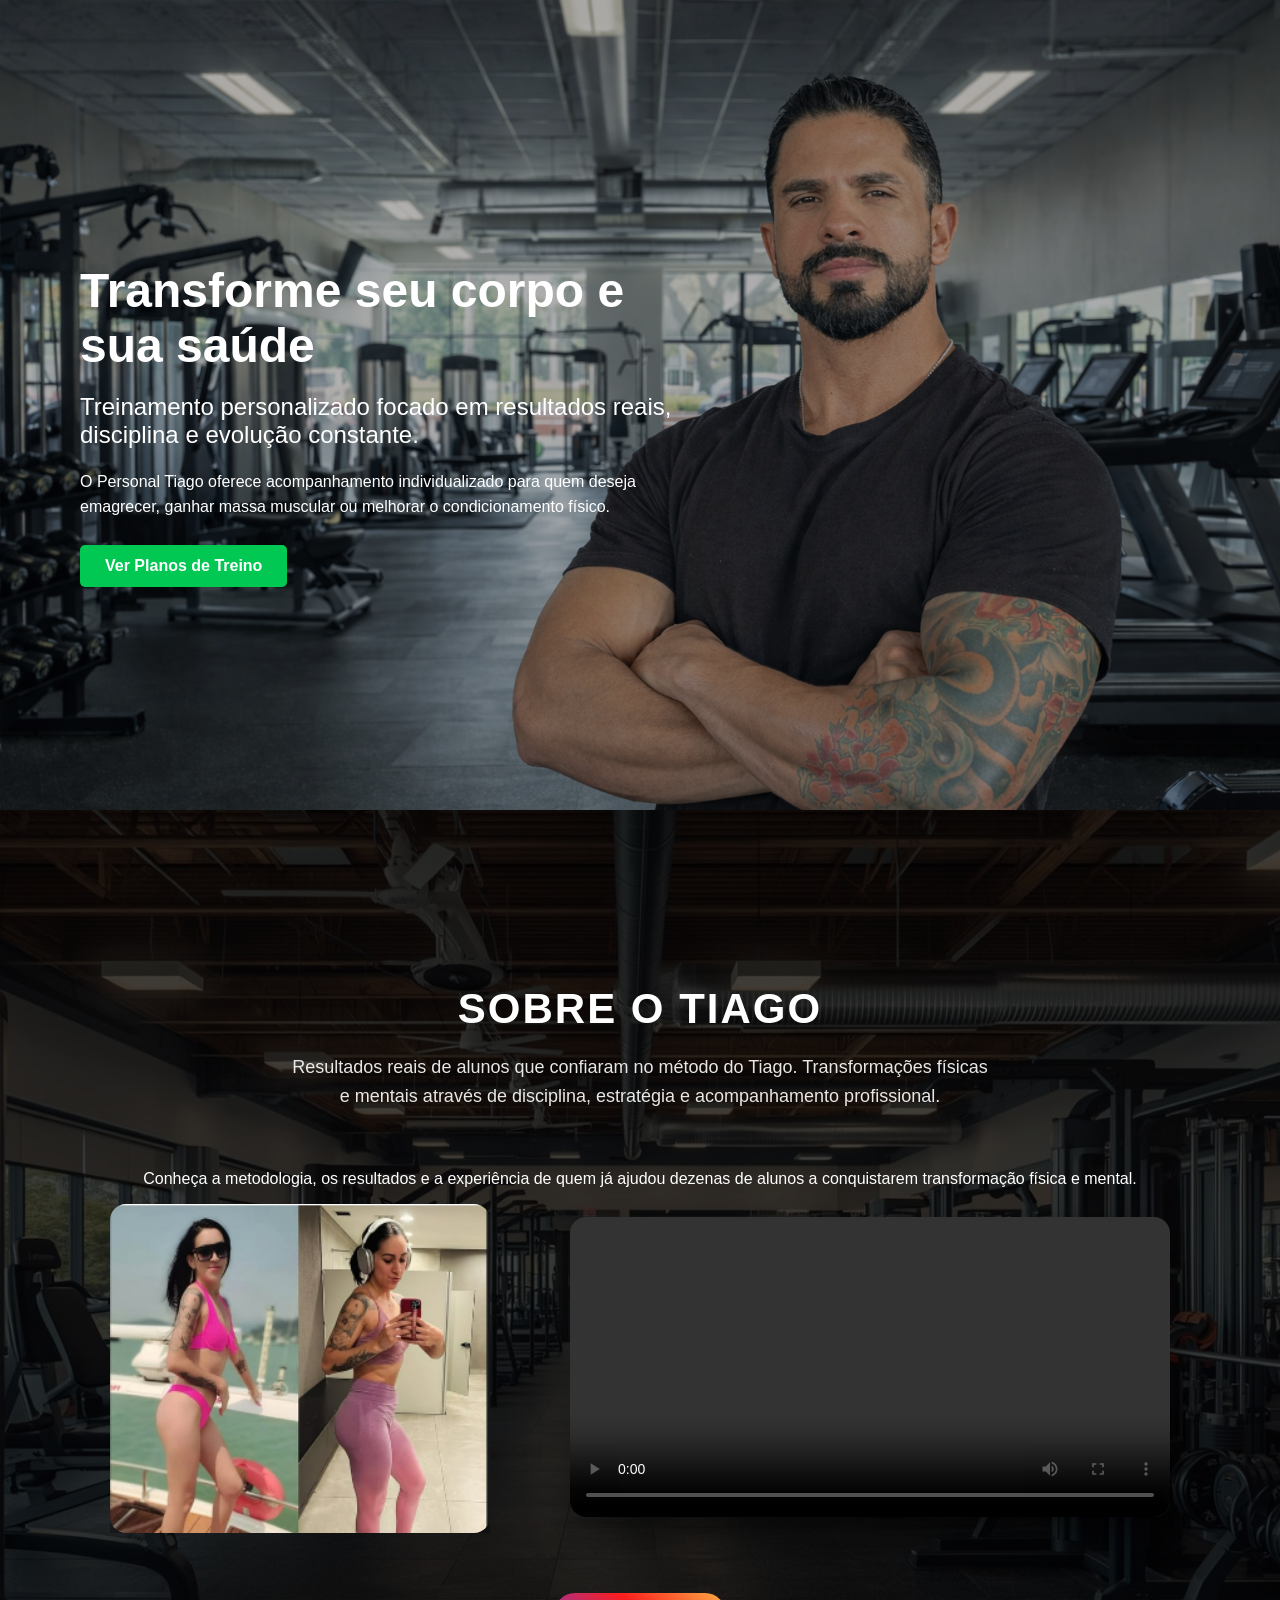
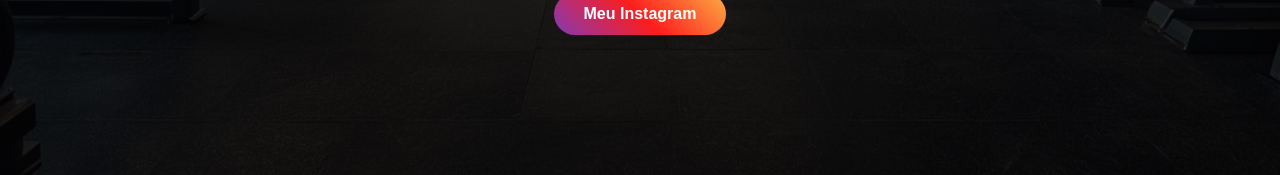
==== index.html @ 2c848791 "Update index.html" ====
<!DOCTYPE html>
<html lang="pt-BR">
<head>
    <meta charset="UTF-8">
    <meta name="viewport" content="width=device-width, initial-scale=1.0">
    <title>Personal Tiago</title>
    <link rel="stylesheet" href="../CSS/style.css">
</head>

<body>

    <!-- HERO -->
    <section class="hero">
        <div class="hero-text">
            <h1>Transforme seu corpo e sua saúde</h1>

            <h2>
                Treinamento personalizado focado em resultados reais,
                disciplina e evolução constante.
            </h2>

            <p>
                O Personal Tiago oferece acompanhamento individualizado
                para quem deseja emagrecer, ganhar massa muscular
                ou melhorar o condicionamento físico.
            </p>

            <a href="treinos.html" class="button">
                Ver Planos de Treino
            </a>
        </div>
    </section>

    <!-- SOBRE -->
    <section class="sobre">
    <div class="container">

        <h2>SOBRE O TIAGO</h2>

        <p class="sobre-descricao">
            Resultados reais de alunos que confiaram no método do Tiago.
            Transformações físicas e mentais através de disciplina,
            estratégia e acompanhamento profissional.
        </p>

        <p class="sobre-subtitulo">
            Conheça a metodologia, os resultados e a experiência de quem já
            ajudou dezenas de alunos a conquistarem transformação física e mental.
        </p>

        <div class="sobre-content">

            <!-- CARROSSEL -->
            <div class="carrossel">
                <div class="carrossel-container">
                    <img src="../IMG/aluno1.png" class="slide active">
                    <img src="../IMG/aluno2.png" class="slide">
                    <img src="../IMG/aluno3.png" class="slide">
                    <img src="../IMG/aluno4.jpg" class="slide">
                    <img src="../IMG/aluno5.png" class="slide">
                </div>
            </div>

            <!-- VIDEO -->
            <div class="video-box">
                <video controls preload="metadata">
                    <source src="../video/IMG_1160.mp4" type="video/mp4">
                    Seu navegador não suporta vídeo.
                </video>
            </div>

        </div>

        <!-- BOTÃO INSTAGRAM AGORA FICA AQUI EMBAIXO -->
        <div class="instagram-box">
            <a href="https://www.instagram.com/tiagotreinador_10/" 
               target="_blank" 
               class="btn-instagram">
               Meu Instagram
            </a>
        </div>

    </div>
</section>

    <script src="../javaS/script.js"></script>

</body>

</html>
---- CSS/style.css ----
body {
    margin: 0;
    font-family: Arial, sans-serif;
}


nav {
    position: absolute;
    top: 0;
    width: 100%;
    padding: 20px 60px;
    z-index: 10;
}

nav ul {
    list-style: none;
    display: flex;
    gap: 30px;
    margin: 0;
    padding: 0;
}

nav a {
    color: white;
    text-decoration: none;
    font-weight: bold;
}


.hero {
    height: 90vh;
    background-image: 
        linear-gradient(rgba(0,0,0,0.3), rgba(0,0,0,0.3)),
        url("../IMG/fotosite1.png");
    background-size: cover;
    background-position: center 35%;
    background-repeat: no-repeat;
    display: flex;
    align-items: center;
}

.hero-text {
    color: white;
    max-width: 600px;
    margin-left: 80px;
}

.hero h1 {
    font-size: 48px;
    margin-bottom: 20px;
}

.hero h2 {
    font-weight: normal;
    margin-bottom: 20px;
}

.hero p {
    margin-bottom: 25px;
    line-height: 1.6;
}


.button {
    display: inline-block;
    padding: 12px 25px;
    background-color: #00c853;
    color: white;
    text-decoration: none;
    border-radius: 5px;
    font-weight: bold;
    transition: 0.3s;
}

.button:hover {
    background-color: #00a844;
}


.container {
    max-width: 1100px;
    margin: 0 auto;
    padding: 20px;
}


.sobre {
    padding: 120px 20px;
    background: linear-gradient(rgba(0,0,0,0.75), rgba(0,0,0,0.75)),
                url("../IMG/fundo2.jpg") center center / cover no-repeat;
    color: white;
    text-align: center;
}

.sobre h2 {
    font-size: 42px;
    margin-bottom: 20px;
    letter-spacing: 2px;
}


.sobre-descricao {
    max-width: 700px;
    margin: 0 auto 60px auto;
    font-size: 18px;
    line-height: 1.6;
    opacity: 0.9;
}


.sobre-content {
    display: flex;
    align-items: center;
    justify-content: center;
    gap: 80px;
    flex-wrap: wrap;
}


.carrossel {
    position: relative;
    width: 380px;
    overflow: hidden;
}

.carrossel-container {
    display: flex;
}

.slide {
    width: 100%;
    display: none;
    border-radius: 16px;
    box-shadow: 0 15px 40px rgba(0,0,0,0.6);
}

.slide.active {
    display: block;
}


.prev,
.next {
    display: none;
}


.video-box video {
    width: 600px;
    max-width: 100%;
    border-radius: 16px;
    box-shadow: 0 15px 40px rgba(0,0,0,0.6);
}
.instagram-box {
    margin-top: 60px;
    text-align: center;
}

.btn-instagram {
    display: inline-block;
    padding: 12px 30px;
    background: linear-gradient(45deg, #833AB4, #FD1D1D, #FCAF45);
    color: white;
    text-decoration: none;
    border-radius: 30px;
    font-weight: bold;
    transition: 0.3s;
}

.btn-instagram:hover {
    transform: scale(1.05);
}


@media (max-width: 900px) {
    .sobre-content {
        flex-direction: column;
        gap: 40px;
    }

    .video-box video {
        width: 100%;
    }

    .carrossel {
        width: 100%;
        max-width: 400px;
    }
}


.treinos-page {
    min-height: 100vh;
    background: 
        linear-gradient(rgba(0,0,0,0.7), rgba(0,0,0,0.7)),
        url("../IMG/fundo3.jpg");
    background-size: cover;
    background-position: center;
    background-repeat: no-repeat;
}
.card img {
    width: 100%;
    height: 200px;
    object-fit: cover;
    border-radius: 12px;
    margin-bottom: 15px;
}
.treinos-page {
    color: white;
}

.titulo-principal {
    text-align: center;
    font-size: 42px;
    margin-bottom: 60px;
}
.planos {
    display: grid;
    grid-template-columns: repeat(2, 1fr);
    gap: 40px;
}

.card {
    background-color: rgba(0, 0, 0, 0.6);
    padding: 25px;
    border-radius: 15px;
    backdrop-filter: blur(5px);
}
@media (max-width: 900px) {
    .planos {
        grid-template-columns: 1fr;
    }
}
.btn-comprar {
    display: inline-block;
    margin-top: 15px;
    padding: 12px 25px;
    background: linear-gradient(45deg, #00c6ff, #0072ff);
    color: #fff;
    text-decoration: none;
    font-weight: bold;
    border-radius: 8px;
    transition: 0.3s ease;
}

.btn-comprar:hover {
    transform: scale(1.05);
    box-shadow: 0 5px 15px rgba(0, 0, 0, 0.3);
}
.preco {
    font-size: 22px;
    font-weight: bold;
    color: #00ff88;
    margin: 15px 0;
    background: rgba(0, 255, 136, 0.1);
    padding: 8px 15px;
    border-radius: 8px;
    display: inline-block;
}

.whatsapp-box {
    margin-top: 80px;
    text-align: center;
    padding: 50px 20px;
    background: rgba(0,0,0,0.6);
    border-radius: 16px;
}

.whatsapp-box h2 {
    font-size: 32px;
    margin-bottom: 15px;
}

.whatsapp-box p {
    margin-bottom: 25px;
    font-size: 18px;
    opacity: 0.9;
}

.btn-whatsapp {
    display: inline-block;
    padding: 14px 30px;
    background-color: #25D366;
    color: white;
    text-decoration: none;
    font-weight: bold;
    border-radius: 8px;
    transition: 0.3s;
}

.btn-whatsapp:hover {
    background-color: #1ebe5d;
    transform: scale(1.05);

}
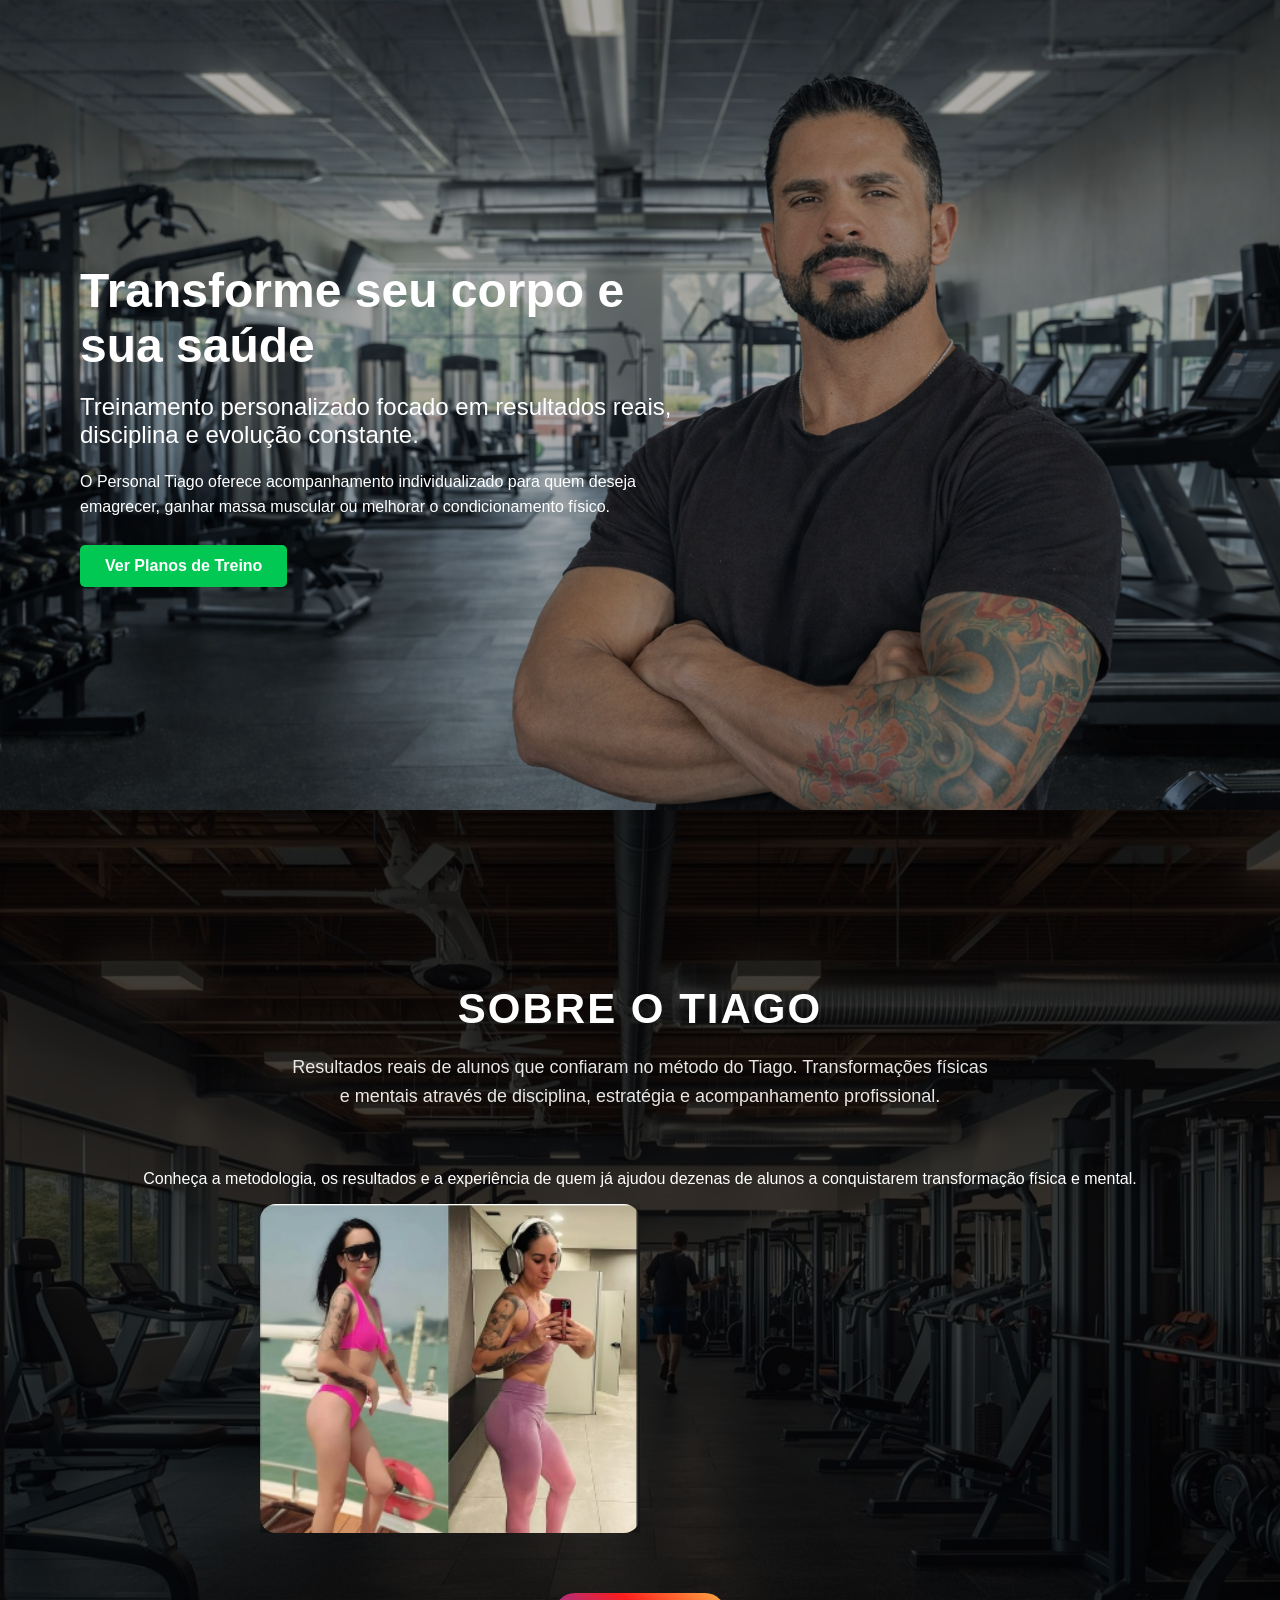
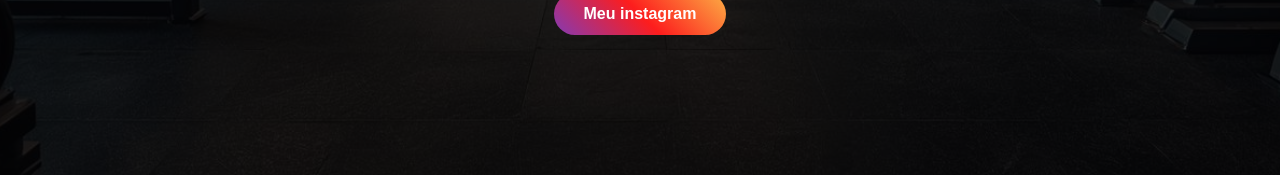
==== commit 92646925: "Update index.html" ====
--- a/index.html
+++ b/index.html
@@ -62,12 +62,17 @@
             </div>
 
             <!-- VIDEO -->
-            <div class="video-box">
-                <video controls preload="metadata">
-                    <source src="../video/IMG_1160.mp4" type="video/mp4">
-                    Seu navegador não suporta vídeo.
-                </video>
-            </div>
+           <div class="video-box">
+<iframe 
+width="100%" 
+height="315" 
+src="https://www.youtube.com/embed/1ojx_CkzAHw" 
+title="Apresentação Personal Tiago"
+frameborder="0" 
+allow="accelerometer; autoplay; clipboard-write; encrypted-media; gyroscope; picture-in-picture; web-share" 
+allowfullscreen>
+</iframe>
+</div>
 
         </div>
 
@@ -76,7 +81,7 @@
             <a href="https://www.instagram.com/tiagotreinador_10/" 
                target="_blank" 
                class="btn-instagram">
-               Meu Instagram
+               Meu instagram
             </a>
         </div>
 
@@ -86,7 +91,4 @@
     <script src="../javaS/script.js"></script>
 
 </body>
-
 </html>
-
-
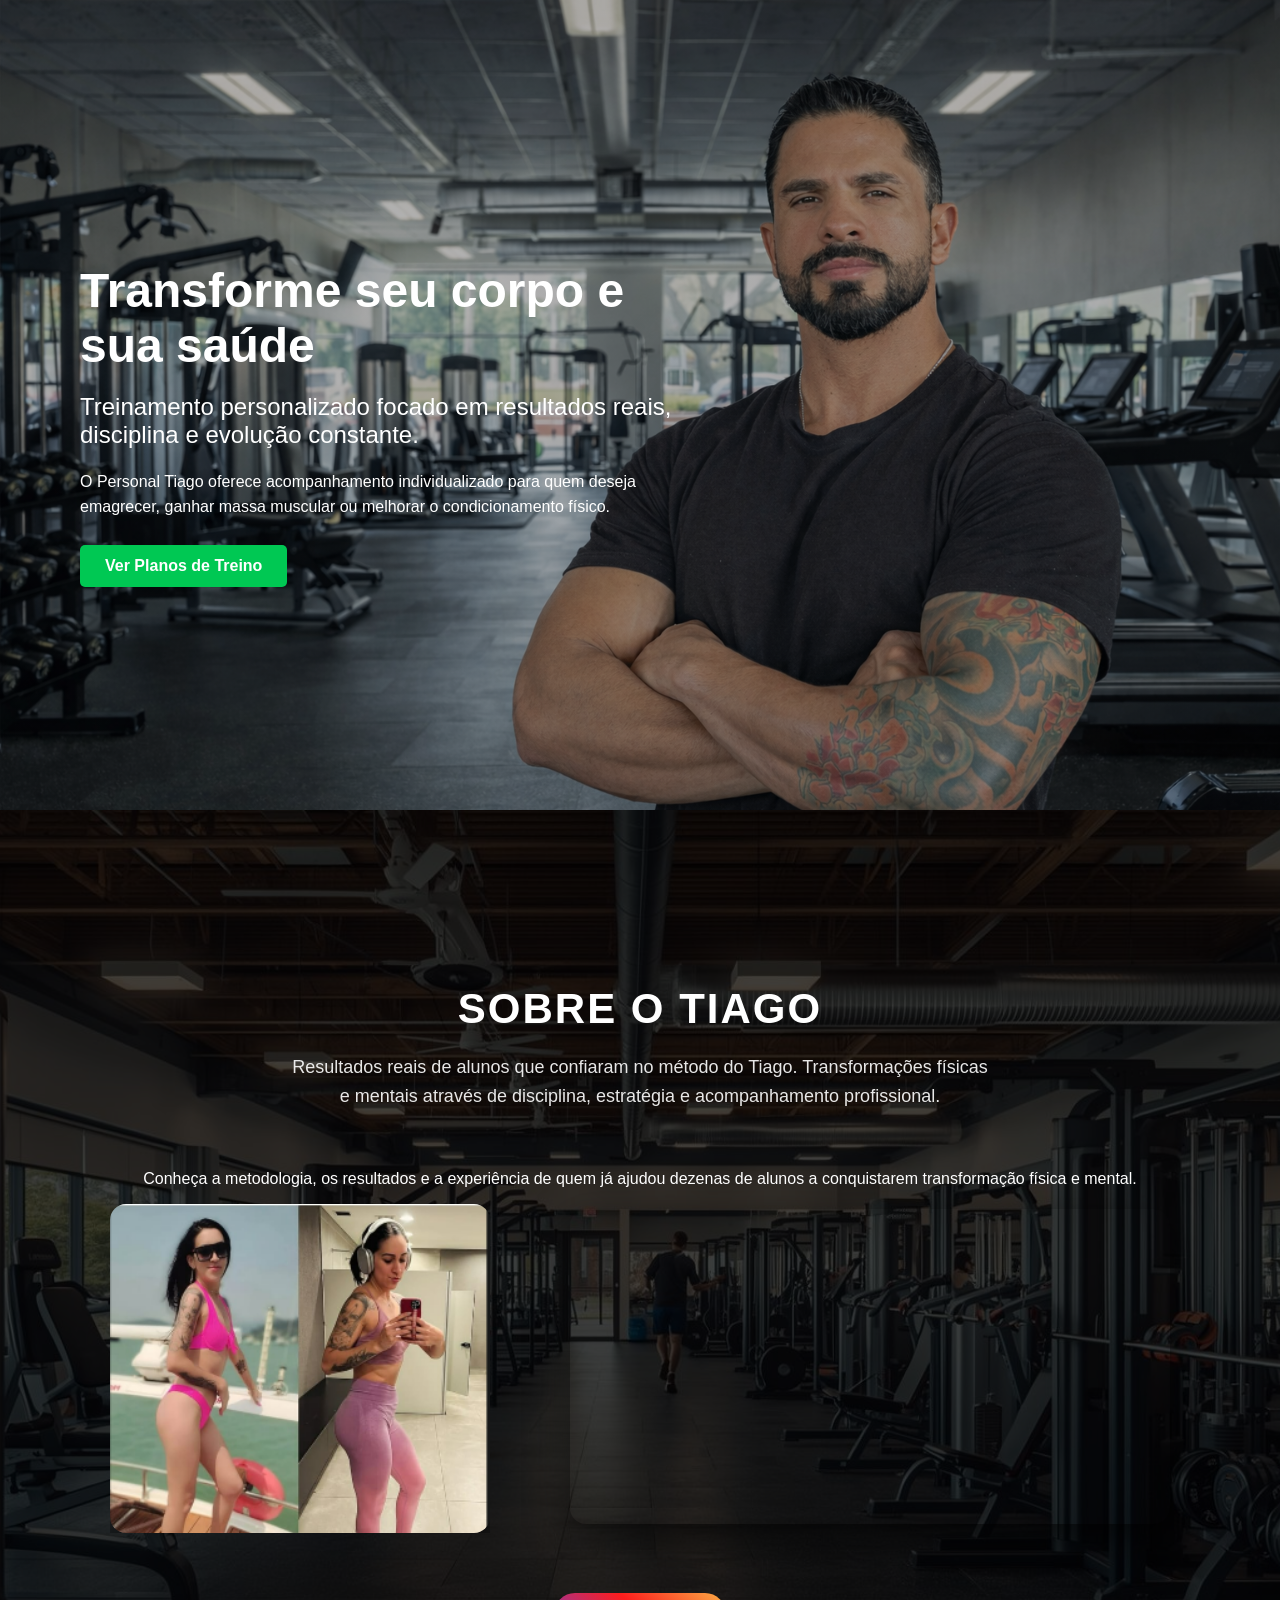
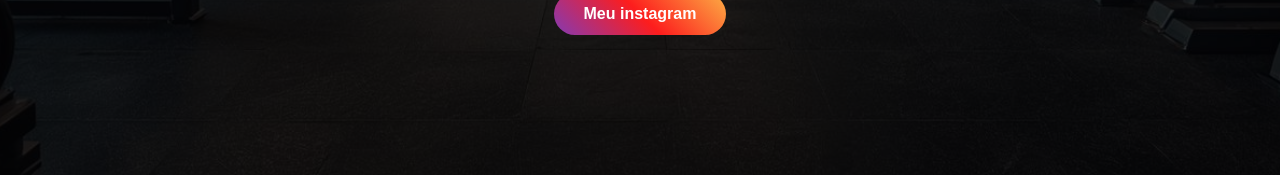
==== commit f05957f5: "Update index.html" ====
--- a/index.html
+++ b/index.html
@@ -66,7 +66,7 @@
 <iframe 
 width="100%" 
 height="315" 
-src="https://www.youtube.com/embed/1ojx_CkzAHw" 
+src="https://www.youtube.com/embed/8JV8rD52HmY" 
 title="Apresentação Personal Tiago"
 frameborder="0" 
 allow="accelerometer; autoplay; clipboard-write; encrypted-media; gyroscope; picture-in-picture; web-share" 
@@ -92,3 +92,4 @@
 
 </body>
 </html>
+
--- a/CSS/style.css
+++ b/CSS/style.css
@@ -145,7 +145,7 @@
 }
 
 
-.video-box video {
+.video-box iframe {
     width: 600px;
     max-width: 100%;
     border-radius: 16px;
@@ -178,9 +178,9 @@
         gap: 40px;
     }
 
-    .video-box video {
-        width: 100%;
-    }
+    .video-box iframe {
+    width: 100%;
+}
 
     .carrossel {
         width: 100%;
@@ -291,5 +291,4 @@
 .btn-whatsapp:hover {
     background-color: #1ebe5d;
     transform: scale(1.05);
-
-}
+}
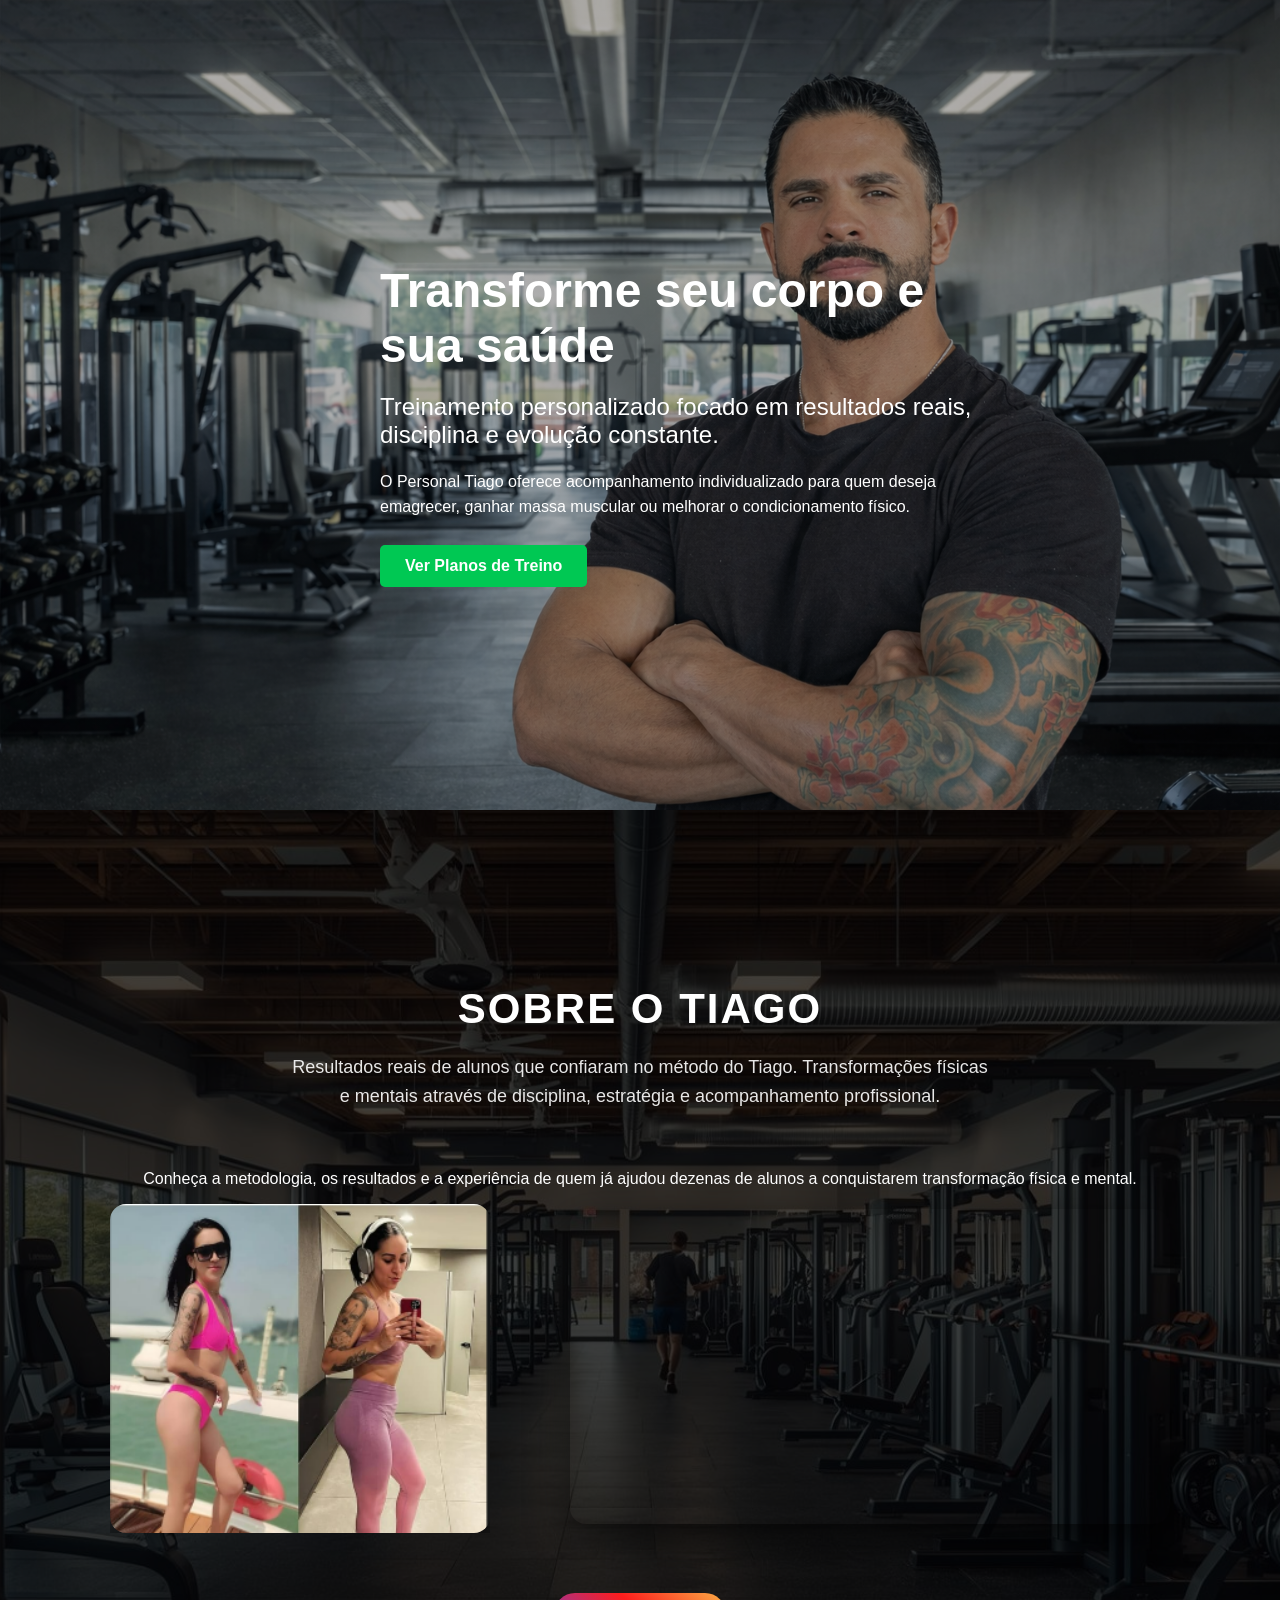
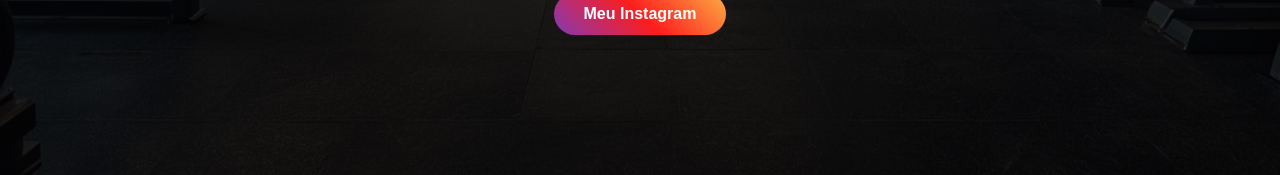
==== commit a4856ad4: "Update index.html" ====
--- a/index.html
+++ b/index.html
@@ -1,68 +1,88 @@
 <!DOCTYPE html>
 <html lang="pt-BR">
 <head>
-    <meta charset="UTF-8">
-    <meta name="viewport" content="width=device-width, initial-scale=1.0">
-    <title>Personal Tiago</title>
-    <link rel="stylesheet" href="../CSS/style.css">
+<meta charset="UTF-8">
+<meta name="viewport" content="width=device-width, initial-scale=1.0">
+
+<title>Personal Tiago</title>
+
+<link rel="stylesheet" href="../CSS/style.css">
+
 </head>
 
 <body>
 
-    <!-- HERO -->
-    <section class="hero">
-        <div class="hero-text">
-            <h1>Transforme seu corpo e sua saúde</h1>
+<!-- HERO -->
+<section class="hero">
 
-            <h2>
-                Treinamento personalizado focado em resultados reais,
-                disciplina e evolução constante.
-            </h2>
+<div class="container">
 
-            <p>
-                O Personal Tiago oferece acompanhamento individualizado
-                para quem deseja emagrecer, ganhar massa muscular
-                ou melhorar o condicionamento físico.
-            </p>
+<div class="hero-text">
 
-            <a href="treinos.html" class="button">
-                Ver Planos de Treino
-            </a>
-        </div>
-    </section>
+<h1>Transforme seu corpo e sua saúde</h1>
 
-    <!-- SOBRE -->
-    <section class="sobre">
-    <div class="container">
+<h2>
+Treinamento personalizado focado em resultados reais,
+disciplina e evolução constante.
+</h2>
 
-        <h2>SOBRE O TIAGO</h2>
+<p>
+O Personal Tiago oferece acompanhamento individualizado
+para quem deseja emagrecer, ganhar massa muscular
+ou melhorar o condicionamento físico.
+</p>
 
-        <p class="sobre-descricao">
-            Resultados reais de alunos que confiaram no método do Tiago.
-            Transformações físicas e mentais através de disciplina,
-            estratégia e acompanhamento profissional.
-        </p>
+<a href="treinos.html" class="button">
+Ver Planos de Treino
+</a>
 
-        <p class="sobre-subtitulo">
-            Conheça a metodologia, os resultados e a experiência de quem já
-            ajudou dezenas de alunos a conquistarem transformação física e mental.
-        </p>
+</div>
 
-        <div class="sobre-content">
+</div>
 
-            <!-- CARROSSEL -->
-            <div class="carrossel">
-                <div class="carrossel-container">
-                    <img src="../IMG/aluno1.png" class="slide active">
-                    <img src="../IMG/aluno2.png" class="slide">
-                    <img src="../IMG/aluno3.png" class="slide">
-                    <img src="../IMG/aluno4.jpg" class="slide">
-                    <img src="../IMG/aluno5.png" class="slide">
-                </div>
-            </div>
+</section>
 
-            <!-- VIDEO -->
-           <div class="video-box">
+
+<!-- SOBRE -->
+<section class="sobre">
+
+<div class="container">
+
+<h2>SOBRE O TIAGO</h2>
+
+<p class="sobre-descricao">
+Resultados reais de alunos que confiaram no método do Tiago.
+Transformações físicas e mentais através de disciplina,
+estratégia e acompanhamento profissional.
+</p>
+
+<p class="sobre-subtitulo">
+Conheça a metodologia, os resultados e a experiência de quem já
+ajudou dezenas de alunos a conquistarem transformação física e mental.
+</p>
+
+
+<div class="sobre-content">
+
+<!-- CARROSSEL -->
+<div class="carrossel">
+
+<div class="carrossel-container">
+
+<img src="../IMG/aluno1.png" class="slide active">
+<img src="../IMG/aluno2.png" class="slide">
+<img src="../IMG/aluno3.png" class="slide">
+<img src="../IMG/aluno4.jpg" class="slide">
+<img src="../IMG/aluno5.png" class="slide">
+
+</div>
+
+</div>
+
+
+<!-- VIDEO -->
+<div class="video-box">
+
 <iframe 
 width="100%" 
 height="315" 
@@ -72,24 +92,31 @@
 allow="accelerometer; autoplay; clipboard-write; encrypted-media; gyroscope; picture-in-picture; web-share" 
 allowfullscreen>
 </iframe>
+
 </div>
 
-        </div>
+</div>
 
-        <!-- BOTÃO INSTAGRAM AGORA FICA AQUI EMBAIXO -->
-        <div class="instagram-box">
-            <a href="https://www.instagram.com/tiagotreinador_10/" 
-               target="_blank" 
-               class="btn-instagram">
-               Meu instagram
-            </a>
-        </div>
 
-    </div>
+<!-- INSTAGRAM -->
+<div class="instagram-box">
+
+<a href="https://www.instagram.com/tiagotreinador_10/" 
+target="_blank" 
+class="btn-instagram">
+
+Meu Instagram
+
+</a>
+
+</div>
+
+</div>
+
 </section>
 
-    <script src="../javaS/script.js"></script>
+
+<script src="../javaS/script.js"></script>
 
 </body>
 </html>
-
--- a/CSS/style.css
+++ b/CSS/style.css
@@ -292,3 +292,393 @@
     background-color: #1ebe5d;
     transform: scale(1.05);
 }
+body {
+    margin: 0;
+    font-family: Arial, sans-serif;
+}
+
+
+nav {
+    position: absolute;
+    top: 0;
+    width: 100%;
+    padding: 20px 60px;
+    z-index: 10;
+}
+
+nav ul {
+    list-style: none;
+    display: flex;
+    gap: 30px;
+    margin: 0;
+    padding: 0;
+}
+
+nav a {
+    color: white;
+    text-decoration: none;
+    font-weight: bold;
+}
+
+
+.hero {
+    height: 90vh;
+    background-image: 
+        linear-gradient(rgba(0,0,0,0.3), rgba(0,0,0,0.3)),
+        url("../IMG/fotosite1.png");
+    background-size: cover;
+    background-position: center 35%;
+    background-repeat: no-repeat;
+    display: flex;
+    align-items: center;
+}
+
+.hero-text {
+    color: white;
+    max-width: 600px;
+    margin-left: 80px;
+}
+
+.hero h1 {
+    font-size: 48px;
+    margin-bottom: 20px;
+}
+
+.hero h2 {
+    font-weight: normal;
+    margin-bottom: 20px;
+}
+
+.hero p {
+    margin-bottom: 25px;
+    line-height: 1.6;
+}
+
+
+.button {
+    display: inline-block;
+    padding: 12px 25px;
+    background-color: #00c853;
+    color: white;
+    text-decoration: none;
+    border-radius: 5px;
+    font-weight: bold;
+    transition: 0.3s;
+}
+
+.button:hover {
+    background-color: #00a844;
+}
+
+
+.container {
+    max-width: 1100px;
+    margin: 0 auto;
+    padding: 20px;
+}
+
+
+.sobre {
+    padding: 120px 20px;
+    background: linear-gradient(rgba(0,0,0,0.75), rgba(0,0,0,0.75)),
+                url("../IMG/fundo2.jpg") center center / cover no-repeat;
+    color: white;
+    text-align: center;
+}
+
+.sobre h2 {
+    font-size: 42px;
+    margin-bottom: 20px;
+    letter-spacing: 2px;
+}
+
+
+.sobre-descricao {
+    max-width: 700px;
+    margin: 0 auto 60px auto;
+    font-size: 18px;
+    line-height: 1.6;
+    opacity: 0.9;
+}
+
+
+.sobre-content {
+    display: flex;
+    align-items: center;
+    justify-content: center;
+    gap: 80px;
+    flex-wrap: wrap;
+}
+
+
+.carrossel {
+    position: relative;
+    width: 380px;
+    overflow: hidden;
+}
+
+.carrossel-container {
+    display: flex;
+}
+
+.slide {
+    width: 100%;
+    display: none;
+    border-radius: 16px;
+    box-shadow: 0 15px 40px rgba(0,0,0,0.6);
+}
+
+.slide.active {
+    display: block;
+}
+
+
+.prev,
+.next {
+    display: none;
+}
+
+
+.video-box iframe {
+    width: 600px;
+    max-width: 100%;
+    border-radius: 16px;
+    box-shadow: 0 15px 40px rgba(0,0,0,0.6);
+}
+.instagram-box {
+    margin-top: 60px;
+    text-align: center;
+}
+
+.btn-instagram {
+    display: inline-block;
+    padding: 12px 30px;
+    background: linear-gradient(45deg, #833AB4, #FD1D1D, #FCAF45);
+    color: white;
+    text-decoration: none;
+    border-radius: 30px;
+    font-weight: bold;
+    transition: 0.3s;
+}
+
+.btn-instagram:hover {
+    transform: scale(1.05);
+}
+
+
+@media (max-width: 900px) {
+    .sobre-content {
+        flex-direction: column;
+        gap: 40px;
+    }
+
+    .video-box iframe {
+    width: 100%;
+}
+
+    .carrossel {
+        width: 100%;
+        max-width: 400px;
+    }
+}
+
+
+.treinos-page {
+    min-height: 100vh;
+    background: 
+        linear-gradient(rgba(0,0,0,0.7), rgba(0,0,0,0.7)),
+        url("../IMG/fundo3.jpg");
+    background-size: cover;
+    background-position: center;
+    background-repeat: no-repeat;
+}
+.card img {
+    width: 100%;
+    height: 200px;
+    object-fit: cover;
+    border-radius: 12px;
+    margin-bottom: 15px;
+}
+.treinos-page {
+    color: white;
+}
+
+.titulo-principal {
+    text-align: center;
+    font-size: 42px;
+    margin-bottom: 60px;
+}
+.planos {
+    display: grid;
+    grid-template-columns: repeat(2, 1fr);
+    gap: 40px;
+}
+
+.card {
+    background-color: rgba(0, 0, 0, 0.6);
+    padding: 25px;
+    border-radius: 15px;
+    backdrop-filter: blur(5px);
+}
+@media (max-width: 900px) {
+    .planos {
+        grid-template-columns: 1fr;
+    }
+}
+.btn-comprar {
+    display: inline-block;
+    margin-top: 15px;
+    padding: 12px 25px;
+    background: linear-gradient(45deg, #00c6ff, #0072ff);
+    color: #fff;
+    text-decoration: none;
+    font-weight: bold;
+    border-radius: 8px;
+    transition: 0.3s ease;
+}
+
+.btn-comprar:hover {
+    transform: scale(1.05);
+    box-shadow: 0 5px 15px rgba(0, 0, 0, 0.3);
+}
+.preco {
+    font-size: 22px;
+    font-weight: bold;
+    color: #00ff88;
+    margin: 15px 0;
+    background: rgba(0, 255, 136, 0.1);
+    padding: 8px 15px;
+    border-radius: 8px;
+    display: inline-block;
+}
+
+.whatsapp-box {
+    margin-top: 80px;
+    text-align: center;
+    padding: 50px 20px;
+    background: rgba(0,0,0,0.6);
+    border-radius: 16px;
+}
+
+.whatsapp-box h2 {
+    font-size: 32px;
+    margin-bottom: 15px;
+}
+
+.whatsapp-box p {
+    margin-bottom: 25px;
+    font-size: 18px;
+    opacity: 0.9;
+}
+
+.btn-whatsapp {
+    display: inline-block;
+    padding: 14px 30px;
+    background-color: #25D366;
+    color: white;
+    text-decoration: none;
+    font-weight: bold;
+    border-radius: 8px;
+    transition: 0.3s;
+}
+
+.btn-whatsapp:hover {
+    background-color: #1ebe5d;
+    transform: scale(1.05);
+}
+@media (max-width: 768px) {
+
+    nav {
+        padding: 15px 20px;
+    }
+
+    nav ul {
+        gap: 15px;
+        font-size: 14px;
+    }
+
+
+    .hero {
+        height: auto;
+        padding: 120px 20px 80px 20px;
+        text-align: center;
+        justify-content: center;
+    }
+
+    .hero-text {
+        margin-left: 0;
+        max-width: 100%;
+    }
+
+    .hero h1 {
+        font-size: 32px;
+    }
+
+    .hero h2 {
+        font-size: 20px;
+    }
+
+    .hero p {
+        font-size: 16px;
+        padding: 0 10px;
+    }
+
+
+    .sobre {
+        padding: 80px 20px;
+    }
+
+    .sobre h2 {
+        font-size: 32px;
+    }
+
+    .sobre-descricao {
+        font-size: 16px;
+        padding: 0 10px;
+    }
+
+
+    .carrossel {
+        width: 100%;
+        max-width: 350px;
+    }
+
+
+    .video-box iframe {
+        width: 100%;
+        height: 220px;
+    }
+
+
+    .titulo-principal {
+        font-size: 30px;
+        margin-bottom: 40px;
+    }
+
+ 
+    .card {
+        padding: 20px;
+    }
+
+    .card img {
+        height: 180px;
+    }
+
+
+    .whatsapp-box {
+        margin-top: 60px;
+        padding: 40px 20px;
+    }
+
+    .whatsapp-box h2 {
+        font-size: 26px;
+    }
+
+    .whatsapp-box p {
+        font-size: 16px;
+    }
+
+}
+
+
+
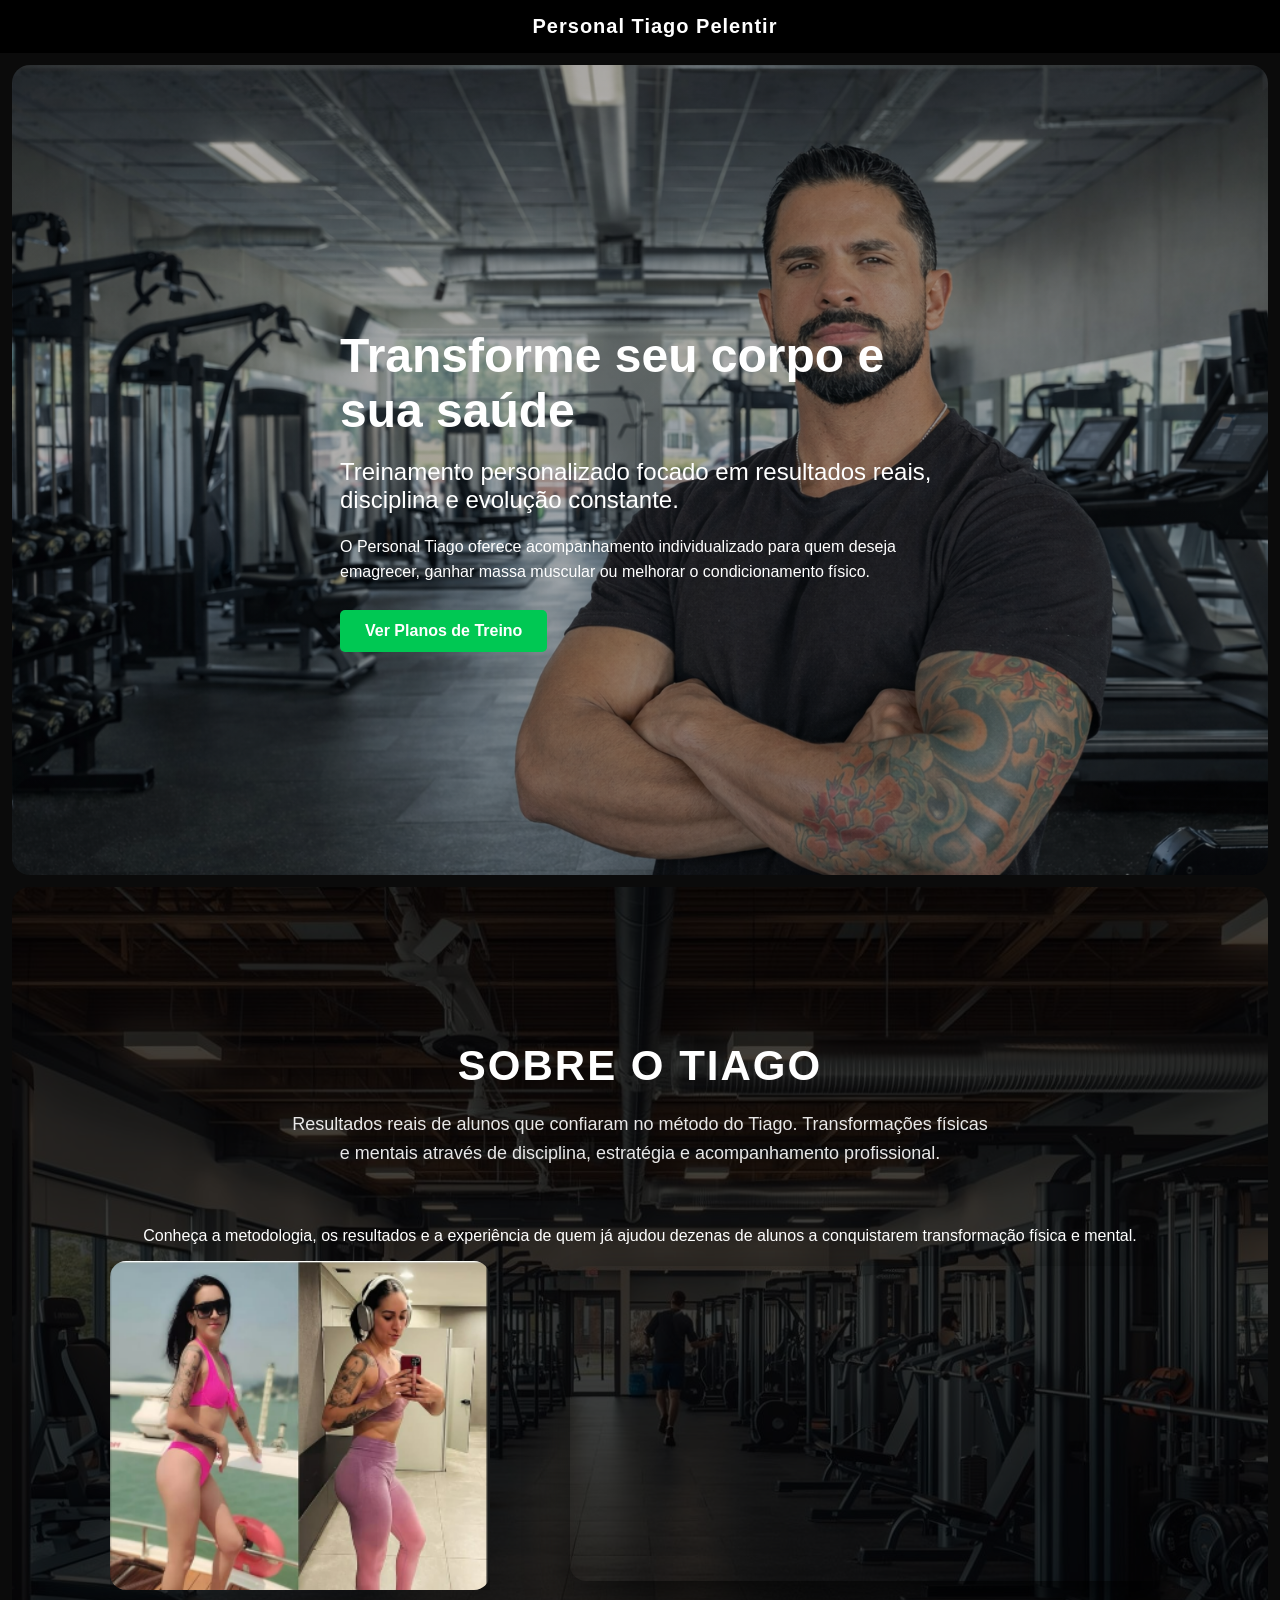
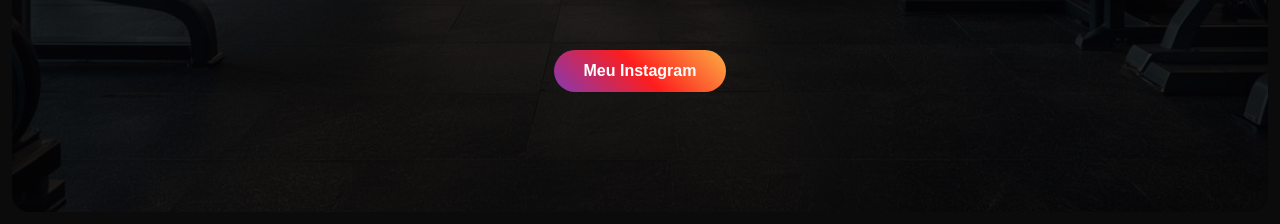
==== commit b85cd045: "Update index.html" ====
--- a/index.html
+++ b/index.html
@@ -1,6 +1,8 @@
 <!DOCTYPE html>
 <html lang="pt-BR">
+
 <head>
+
 <meta charset="UTF-8">
 <meta name="viewport" content="width=device-width, initial-scale=1.0">
 
@@ -11,6 +13,12 @@
 </head>
 
 <body>
+
+<!-- CABEÇALHO -->
+<header class="topo">
+Personal Tiago Pelentir
+</header>
+
 
 <!-- HERO -->
 <section class="hero">
@@ -119,4 +127,5 @@
 <script src="../javaS/script.js"></script>
 
 </body>
+
 </html>
--- a/CSS/style.css
+++ b/CSS/style.css
@@ -1,684 +1,431 @@
-body {
-    margin: 0;
-    font-family: Arial, sans-serif;
-}
-
-
-nav {
-    position: absolute;
-    top: 0;
-    width: 100%;
-    padding: 20px 60px;
-    z-index: 10;
-}
-
-nav ul {
-    list-style: none;
-    display: flex;
-    gap: 30px;
-    margin: 0;
-    padding: 0;
-}
-
-nav a {
-    color: white;
-    text-decoration: none;
-    font-weight: bold;
-}
-
-
-.hero {
-    height: 90vh;
-    background-image: 
-        linear-gradient(rgba(0,0,0,0.3), rgba(0,0,0,0.3)),
-        url("../IMG/fotosite1.png");
-    background-size: cover;
-    background-position: center 35%;
-    background-repeat: no-repeat;
-    display: flex;
-    align-items: center;
-}
-
-.hero-text {
-    color: white;
-    max-width: 600px;
-    margin-left: 80px;
-}
-
-.hero h1 {
-    font-size: 48px;
-    margin-bottom: 20px;
-}
-
-.hero h2 {
-    font-weight: normal;
-    margin-bottom: 20px;
-}
-
-.hero p {
-    margin-bottom: 25px;
-    line-height: 1.6;
-}
-
-
-.button {
-    display: inline-block;
-    padding: 12px 25px;
-    background-color: #00c853;
-    color: white;
-    text-decoration: none;
-    border-radius: 5px;
-    font-weight: bold;
-    transition: 0.3s;
-}
-
-.button:hover {
-    background-color: #00a844;
-}
-
-
-.container {
-    max-width: 1100px;
-    margin: 0 auto;
-    padding: 20px;
-}
-
-
-.sobre {
-    padding: 120px 20px;
-    background: linear-gradient(rgba(0,0,0,0.75), rgba(0,0,0,0.75)),
-                url("../IMG/fundo2.jpg") center center / cover no-repeat;
-    color: white;
-    text-align: center;
-}
-
-.sobre h2 {
-    font-size: 42px;
-    margin-bottom: 20px;
-    letter-spacing: 2px;
-}
-
-
-.sobre-descricao {
-    max-width: 700px;
-    margin: 0 auto 60px auto;
-    font-size: 18px;
-    line-height: 1.6;
-    opacity: 0.9;
-}
-
-
-.sobre-content {
-    display: flex;
-    align-items: center;
-    justify-content: center;
-    gap: 80px;
-    flex-wrap: wrap;
-}
-
-
-.carrossel {
-    position: relative;
-    width: 380px;
-    overflow: hidden;
-}
-
-.carrossel-container {
-    display: flex;
-}
-
-.slide {
-    width: 100%;
-    display: none;
-    border-radius: 16px;
-    box-shadow: 0 15px 40px rgba(0,0,0,0.6);
-}
-
-.slide.active {
-    display: block;
-}
-
-
-.prev,
-.next {
-    display: none;
-}
-
-
-.video-box iframe {
-    width: 600px;
-    max-width: 100%;
-    border-radius: 16px;
-    box-shadow: 0 15px 40px rgba(0,0,0,0.6);
-}
-.instagram-box {
-    margin-top: 60px;
-    text-align: center;
-}
-
-.btn-instagram {
-    display: inline-block;
-    padding: 12px 30px;
-    background: linear-gradient(45deg, #833AB4, #FD1D1D, #FCAF45);
-    color: white;
-    text-decoration: none;
-    border-radius: 30px;
-    font-weight: bold;
-    transition: 0.3s;
-}
-
-.btn-instagram:hover {
-    transform: scale(1.05);
-}
-
-
-@media (max-width: 900px) {
-    .sobre-content {
-        flex-direction: column;
-        gap: 40px;
-    }
-
-    .video-box iframe {
-    width: 100%;
-}
-
-    .carrossel {
-        width: 100%;
-        max-width: 400px;
-    }
-}
-
-
-.treinos-page {
-    min-height: 100vh;
-    background: 
-        linear-gradient(rgba(0,0,0,0.7), rgba(0,0,0,0.7)),
-        url("../IMG/fundo3.jpg");
-    background-size: cover;
-    background-position: center;
-    background-repeat: no-repeat;
-}
-.card img {
-    width: 100%;
-    height: 200px;
-    object-fit: cover;
-    border-radius: 12px;
-    margin-bottom: 15px;
-}
-.treinos-page {
-    color: white;
-}
-
-.titulo-principal {
-    text-align: center;
-    font-size: 42px;
-    margin-bottom: 60px;
-}
-.planos {
-    display: grid;
-    grid-template-columns: repeat(2, 1fr);
-    gap: 40px;
-}
-
-.card {
-    background-color: rgba(0, 0, 0, 0.6);
-    padding: 25px;
-    border-radius: 15px;
-    backdrop-filter: blur(5px);
-}
-@media (max-width: 900px) {
-    .planos {
-        grid-template-columns: 1fr;
-    }
-}
-.btn-comprar {
-    display: inline-block;
-    margin-top: 15px;
-    padding: 12px 25px;
-    background: linear-gradient(45deg, #00c6ff, #0072ff);
-    color: #fff;
-    text-decoration: none;
-    font-weight: bold;
-    border-radius: 8px;
-    transition: 0.3s ease;
-}
-
-.btn-comprar:hover {
-    transform: scale(1.05);
-    box-shadow: 0 5px 15px rgba(0, 0, 0, 0.3);
-}
-.preco {
-    font-size: 22px;
-    font-weight: bold;
-    color: #00ff88;
-    margin: 15px 0;
-    background: rgba(0, 255, 136, 0.1);
-    padding: 8px 15px;
-    border-radius: 8px;
-    display: inline-block;
-}
-
-.whatsapp-box {
-    margin-top: 80px;
-    text-align: center;
-    padding: 50px 20px;
-    background: rgba(0,0,0,0.6);
-    border-radius: 16px;
-}
-
-.whatsapp-box h2 {
-    font-size: 32px;
-    margin-bottom: 15px;
-}
-
-.whatsapp-box p {
-    margin-bottom: 25px;
-    font-size: 18px;
-    opacity: 0.9;
-}
-
-.btn-whatsapp {
-    display: inline-block;
-    padding: 14px 30px;
-    background-color: #25D366;
-    color: white;
-    text-decoration: none;
-    font-weight: bold;
-    border-radius: 8px;
-    transition: 0.3s;
-}
-
-.btn-whatsapp:hover {
-    background-color: #1ebe5d;
-    transform: scale(1.05);
-}
-body {
-    margin: 0;
-    font-family: Arial, sans-serif;
-}
-
-
-nav {
-    position: absolute;
-    top: 0;
-    width: 100%;
-    padding: 20px 60px;
-    z-index: 10;
-}
-
-nav ul {
-    list-style: none;
-    display: flex;
-    gap: 30px;
-    margin: 0;
-    padding: 0;
-}
-
-nav a {
-    color: white;
-    text-decoration: none;
-    font-weight: bold;
-}
-
-
-.hero {
-    height: 90vh;
-    background-image: 
-        linear-gradient(rgba(0,0,0,0.3), rgba(0,0,0,0.3)),
-        url("../IMG/fotosite1.png");
-    background-size: cover;
-    background-position: center 35%;
-    background-repeat: no-repeat;
-    display: flex;
-    align-items: center;
-}
-
-.hero-text {
-    color: white;
-    max-width: 600px;
-    margin-left: 80px;
-}
-
-.hero h1 {
-    font-size: 48px;
-    margin-bottom: 20px;
-}
-
-.hero h2 {
-    font-weight: normal;
-    margin-bottom: 20px;
-}
-
-.hero p {
-    margin-bottom: 25px;
-    line-height: 1.6;
-}
-
-
-.button {
-    display: inline-block;
-    padding: 12px 25px;
-    background-color: #00c853;
-    color: white;
-    text-decoration: none;
-    border-radius: 5px;
-    font-weight: bold;
-    transition: 0.3s;
-}
-
-.button:hover {
-    background-color: #00a844;
-}
-
-
-.container {
-    max-width: 1100px;
-    margin: 0 auto;
-    padding: 20px;
-}
-
-
-.sobre {
-    padding: 120px 20px;
-    background: linear-gradient(rgba(0,0,0,0.75), rgba(0,0,0,0.75)),
-                url("../IMG/fundo2.jpg") center center / cover no-repeat;
-    color: white;
-    text-align: center;
-}
-
-.sobre h2 {
-    font-size: 42px;
-    margin-bottom: 20px;
-    letter-spacing: 2px;
-}
-
-
-.sobre-descricao {
-    max-width: 700px;
-    margin: 0 auto 60px auto;
-    font-size: 18px;
-    line-height: 1.6;
-    opacity: 0.9;
-}
-
-
-.sobre-content {
-    display: flex;
-    align-items: center;
-    justify-content: center;
-    gap: 80px;
-    flex-wrap: wrap;
-}
-
-
-.carrossel {
-    position: relative;
-    width: 380px;
-    overflow: hidden;
-}
-
-.carrossel-container {
-    display: flex;
-}
-
-.slide {
-    width: 100%;
-    display: none;
-    border-radius: 16px;
-    box-shadow: 0 15px 40px rgba(0,0,0,0.6);
-}
-
-.slide.active {
-    display: block;
-}
-
-
-.prev,
-.next {
-    display: none;
-}
-
-
-.video-box iframe {
-    width: 600px;
-    max-width: 100%;
-    border-radius: 16px;
-    box-shadow: 0 15px 40px rgba(0,0,0,0.6);
-}
-.instagram-box {
-    margin-top: 60px;
-    text-align: center;
-}
-
-.btn-instagram {
-    display: inline-block;
-    padding: 12px 30px;
-    background: linear-gradient(45deg, #833AB4, #FD1D1D, #FCAF45);
-    color: white;
-    text-decoration: none;
-    border-radius: 30px;
-    font-weight: bold;
-    transition: 0.3s;
-}
-
-.btn-instagram:hover {
-    transform: scale(1.05);
-}
-
-
-@media (max-width: 900px) {
-    .sobre-content {
-        flex-direction: column;
-        gap: 40px;
-    }
-
-    .video-box iframe {
-    width: 100%;
-}
-
-    .carrossel {
-        width: 100%;
-        max-width: 400px;
-    }
-}
-
-
-.treinos-page {
-    min-height: 100vh;
-    background: 
-        linear-gradient(rgba(0,0,0,0.7), rgba(0,0,0,0.7)),
-        url("../IMG/fundo3.jpg");
-    background-size: cover;
-    background-position: center;
-    background-repeat: no-repeat;
-}
-.card img {
-    width: 100%;
-    height: 200px;
-    object-fit: cover;
-    border-radius: 12px;
-    margin-bottom: 15px;
-}
-.treinos-page {
-    color: white;
-}
-
-.titulo-principal {
-    text-align: center;
-    font-size: 42px;
-    margin-bottom: 60px;
-}
-.planos {
-    display: grid;
-    grid-template-columns: repeat(2, 1fr);
-    gap: 40px;
-}
-
-.card {
-    background-color: rgba(0, 0, 0, 0.6);
-    padding: 25px;
-    border-radius: 15px;
-    backdrop-filter: blur(5px);
-}
-@media (max-width: 900px) {
-    .planos {
-        grid-template-columns: 1fr;
-    }
-}
-.btn-comprar {
-    display: inline-block;
-    margin-top: 15px;
-    padding: 12px 25px;
-    background: linear-gradient(45deg, #00c6ff, #0072ff);
-    color: #fff;
-    text-decoration: none;
-    font-weight: bold;
-    border-radius: 8px;
-    transition: 0.3s ease;
-}
-
-.btn-comprar:hover {
-    transform: scale(1.05);
-    box-shadow: 0 5px 15px rgba(0, 0, 0, 0.3);
-}
-.preco {
-    font-size: 22px;
-    font-weight: bold;
-    color: #00ff88;
-    margin: 15px 0;
-    background: rgba(0, 255, 136, 0.1);
-    padding: 8px 15px;
-    border-radius: 8px;
-    display: inline-block;
-}
-
-.whatsapp-box {
-    margin-top: 80px;
-    text-align: center;
-    padding: 50px 20px;
-    background: rgba(0,0,0,0.6);
-    border-radius: 16px;
-}
-
-.whatsapp-box h2 {
-    font-size: 32px;
-    margin-bottom: 15px;
-}
-
-.whatsapp-box p {
-    margin-bottom: 25px;
-    font-size: 18px;
-    opacity: 0.9;
-}
-
-.btn-whatsapp {
-    display: inline-block;
-    padding: 14px 30px;
-    background-color: #25D366;
-    color: white;
-    text-decoration: none;
-    font-weight: bold;
-    border-radius: 8px;
-    transition: 0.3s;
-}
-
-.btn-whatsapp:hover {
-    background-color: #1ebe5d;
-    transform: scale(1.05);
-}
-@media (max-width: 768px) {
-
-    nav {
-        padding: 15px 20px;
-    }
-
-    nav ul {
-        gap: 15px;
-        font-size: 14px;
-    }
-
-
-    .hero {
-        height: auto;
-        padding: 120px 20px 80px 20px;
-        text-align: center;
-        justify-content: center;
-    }
-
-    .hero-text {
-        margin-left: 0;
-        max-width: 100%;
-    }
-
-    .hero h1 {
-        font-size: 32px;
-    }
-
-    .hero h2 {
-        font-size: 20px;
-    }
-
-    .hero p {
-        font-size: 16px;
-        padding: 0 10px;
-    }
-
-
-    .sobre {
-        padding: 80px 20px;
-    }
-
-    .sobre h2 {
-        font-size: 32px;
-    }
-
-    .sobre-descricao {
-        font-size: 16px;
-        padding: 0 10px;
-    }
-
-
-    .carrossel {
-        width: 100%;
-        max-width: 350px;
-    }
-
-
-    .video-box iframe {
-        width: 100%;
-        height: 220px;
-    }
-
-
-    .titulo-principal {
-        font-size: 30px;
-        margin-bottom: 40px;
-    }
-
- 
-    .card {
-        padding: 20px;
-    }
-
-    .card img {
-        height: 180px;
-    }
-
-
-    .whatsapp-box {
-        margin-top: 60px;
-        padding: 40px 20px;
-    }
-
-    .whatsapp-box h2 {
-        font-size: 26px;
-    }
-
-    .whatsapp-box p {
-        font-size: 16px;
-    }
-
-}
-
-
-
+body{
+margin:0;
+font-family:Arial, sans-serif;
+background:#0b0b0b;
+}
+
+/* CABEÇALHO */
+
+.topo{
+width:100%;
+background:#000;
+color:white;
+text-align:center;
+padding:15px;
+font-size:20px;
+font-weight:bold;
+letter-spacing:1px;
+}
+
+/* NAV */
+
+nav{
+position:absolute;
+top:0;
+width:100%;
+padding:20px 60px;
+z-index:10;
+}
+
+nav ul{
+list-style:none;
+display:flex;
+gap:30px;
+margin:0;
+padding:0;
+}
+
+nav a{
+color:white;
+text-decoration:none;
+font-weight:bold;
+}
+
+/* CONTAINER */
+
+.container{
+max-width:1100px;
+margin:auto;
+padding:0 20px;
+}
+
+/* HERO */
+
+.hero{
+height:90vh;
+margin:12px;
+border-radius:18px;
+overflow:hidden;
+
+background-image:
+linear-gradient(rgba(0,0,0,0.3), rgba(0,0,0,0.3)),
+url("../IMG/fotosite1.png");
+
+background-size:cover;
+background-position:center 35%;
+background-repeat:no-repeat;
+
+display:flex;
+align-items:center;
+}
+
+.hero-text{
+color:white;
+max-width:600px;
+padding:40px;
+}
+
+.hero h1{
+font-size:48px;
+margin-bottom:20px;
+}
+
+.hero h2{
+font-weight:normal;
+margin-bottom:20px;
+}
+
+.hero p{
+margin-bottom:25px;
+line-height:1.6;
+}
+
+/* BOTÃO */
+
+.button{
+display:inline-block;
+padding:12px 25px;
+background-color:#00c853;
+color:white;
+text-decoration:none;
+border-radius:5px;
+font-weight:bold;
+transition:0.3s;
+}
+
+.button:hover{
+background-color:#00a844;
+}
+
+/* SOBRE */
+
+.sobre{
+margin:12px;
+padding:120px 20px;
+border-radius:18px;
+overflow:hidden;
+
+background:
+linear-gradient(rgba(0,0,0,0.75), rgba(0,0,0,0.75)),
+url("../IMG/fundo2.jpg") center center / cover no-repeat;
+
+color:white;
+text-align:center;
+}
+
+.sobre h2{
+font-size:42px;
+margin-bottom:20px;
+letter-spacing:2px;
+}
+
+.sobre-descricao{
+max-width:700px;
+margin:0 auto 60px auto;
+font-size:18px;
+line-height:1.6;
+opacity:0.9;
+}
+
+/* SOBRE CONTENT */
+
+.sobre-content{
+display:flex;
+align-items:center;
+justify-content:center;
+gap:80px;
+flex-wrap:wrap;
+}
+
+/* CARROSSEL */
+
+.carrossel{
+position:relative;
+width:380px;
+overflow:hidden;
+}
+
+.carrossel-container{
+display:flex;
+}
+
+.slide{
+width:100%;
+display:none;
+border-radius:16px;
+box-shadow:0 15px 40px rgba(0,0,0,0.6);
+}
+
+.slide.active{
+display:block;
+}
+
+/* VIDEO */
+
+.video-box iframe{
+width:600px;
+max-width:100%;
+border-radius:16px;
+box-shadow:0 15px 40px rgba(0,0,0,0.6);
+}
+
+/* INSTAGRAM */
+
+.instagram-box{
+margin-top:60px;
+text-align:center;
+}
+
+.btn-instagram{
+display:inline-block;
+padding:12px 30px;
+background:linear-gradient(45deg,#833AB4,#FD1D1D,#FCAF45);
+color:white;
+text-decoration:none;
+border-radius:30px;
+font-weight:bold;
+transition:0.3s;
+}
+
+.btn-instagram:hover{
+transform:scale(1.05);
+}
+
+/* TREINOS PAGE */
+
+.treinos-page{
+min-height:100vh;
+
+background:
+linear-gradient(rgba(0,0,0,0.7), rgba(0,0,0,0.7)),
+url("../IMG/fundo3.jpg");
+
+background-size:cover;
+background-position:center;
+background-repeat:no-repeat;
+
+color:white;
+}
+
+/* TITULO */
+
+.titulo-principal{
+text-align:center;
+font-size:42px;
+margin-bottom:60px;
+}
+
+/* PLANOS */
+
+.planos{
+display:grid;
+grid-template-columns:repeat(2,1fr);
+gap:40px;
+}
+
+/* CARD */
+
+.card{
+background-color:rgba(0,0,0,0.6);
+padding:25px;
+border-radius:15px;
+backdrop-filter:blur(5px);
+}
+
+.card img{
+width:100%;
+height:200px;
+object-fit:cover;
+border-radius:12px;
+margin-bottom:15px;
+}
+
+/* PREÇO */
+
+.preco{
+font-size:22px;
+font-weight:bold;
+color:#00ff88;
+margin:15px 0;
+background:rgba(0,255,136,0.1);
+padding:8px 15px;
+border-radius:8px;
+display:inline-block;
+}
+
+/* BOTÃO COMPRAR */
+
+.btn-comprar{
+display:inline-block;
+margin-top:15px;
+padding:12px 25px;
+background:linear-gradient(45deg,#00c6ff,#0072ff);
+color:#fff;
+text-decoration:none;
+font-weight:bold;
+border-radius:8px;
+transition:0.3s ease;
+}
+
+.btn-comprar:hover{
+transform:scale(1.05);
+box-shadow:0 5px 15px rgba(0,0,0,0.3);
+}
+
+/* WHATSAPP */
+
+.whatsapp-box{
+margin-top:80px;
+text-align:center;
+padding:50px 20px;
+background:rgba(0,0,0,0.6);
+border-radius:16px;
+}
+
+.whatsapp-box h2{
+font-size:32px;
+margin-bottom:15px;
+}
+
+.whatsapp-box p{
+margin-bottom:25px;
+font-size:18px;
+opacity:0.9;
+}
+
+.btn-whatsapp{
+display:inline-block;
+padding:14px 30px;
+background-color:#25D366;
+color:white;
+text-decoration:none;
+font-weight:bold;
+border-radius:8px;
+transition:0.3s;
+}
+
+.btn-whatsapp:hover{
+background-color:#1ebe5d;
+transform:scale(1.05);
+}
+
+/* RESPONSIVO */
+
+@media (max-width:900px){
+
+.sobre-content{
+flex-direction:column;
+gap:40px;
+}
+
+.video-box iframe{
+width:100%;
+}
+
+.carrossel{
+width:100%;
+max-width:350px;
+}
+
+.planos{
+grid-template-columns:1fr;
+}
+
+}
+
+/* CELULAR */
+
+@media (max-width:768px){
+
+.hero,
+.sobre{
+margin:6px;
+border-radius:14px;
+}
+
+nav{
+padding:15px 20px;
+}
+
+nav ul{
+gap:15px;
+font-size:14px;
+}
+
+.hero{
+height:auto;
+padding:120px 20px 80px 20px;
+text-align:center;
+justify-content:center;
+}
+
+.hero-text{
+max-width:100%;
+padding:20px;
+}
+
+.hero h1{
+font-size:32px;
+}
+
+.hero h2{
+font-size:20px;
+}
+
+.hero p{
+font-size:16px;
+}
+
+.sobre{
+padding:80px 20px;
+}
+
+.sobre h2{
+font-size:32px;
+}
+
+.sobre-descricao{
+font-size:16px;
+}
+
+.video-box iframe{
+height:220px;
+}
+
+.titulo-principal{
+font-size:30px;
+margin-bottom:40px;
+}
+
+.card{
+padding:20px;
+}
+
+.card img{
+height:180px;
+}
+
+.whatsapp-box{
+margin-top:60px;
+padding:40px 20px;
+}
+
+.whatsapp-box h2{
+font-size:26px;
+}
+
+.whatsapp-box p{
+font-size:16px;
+}
+
+}
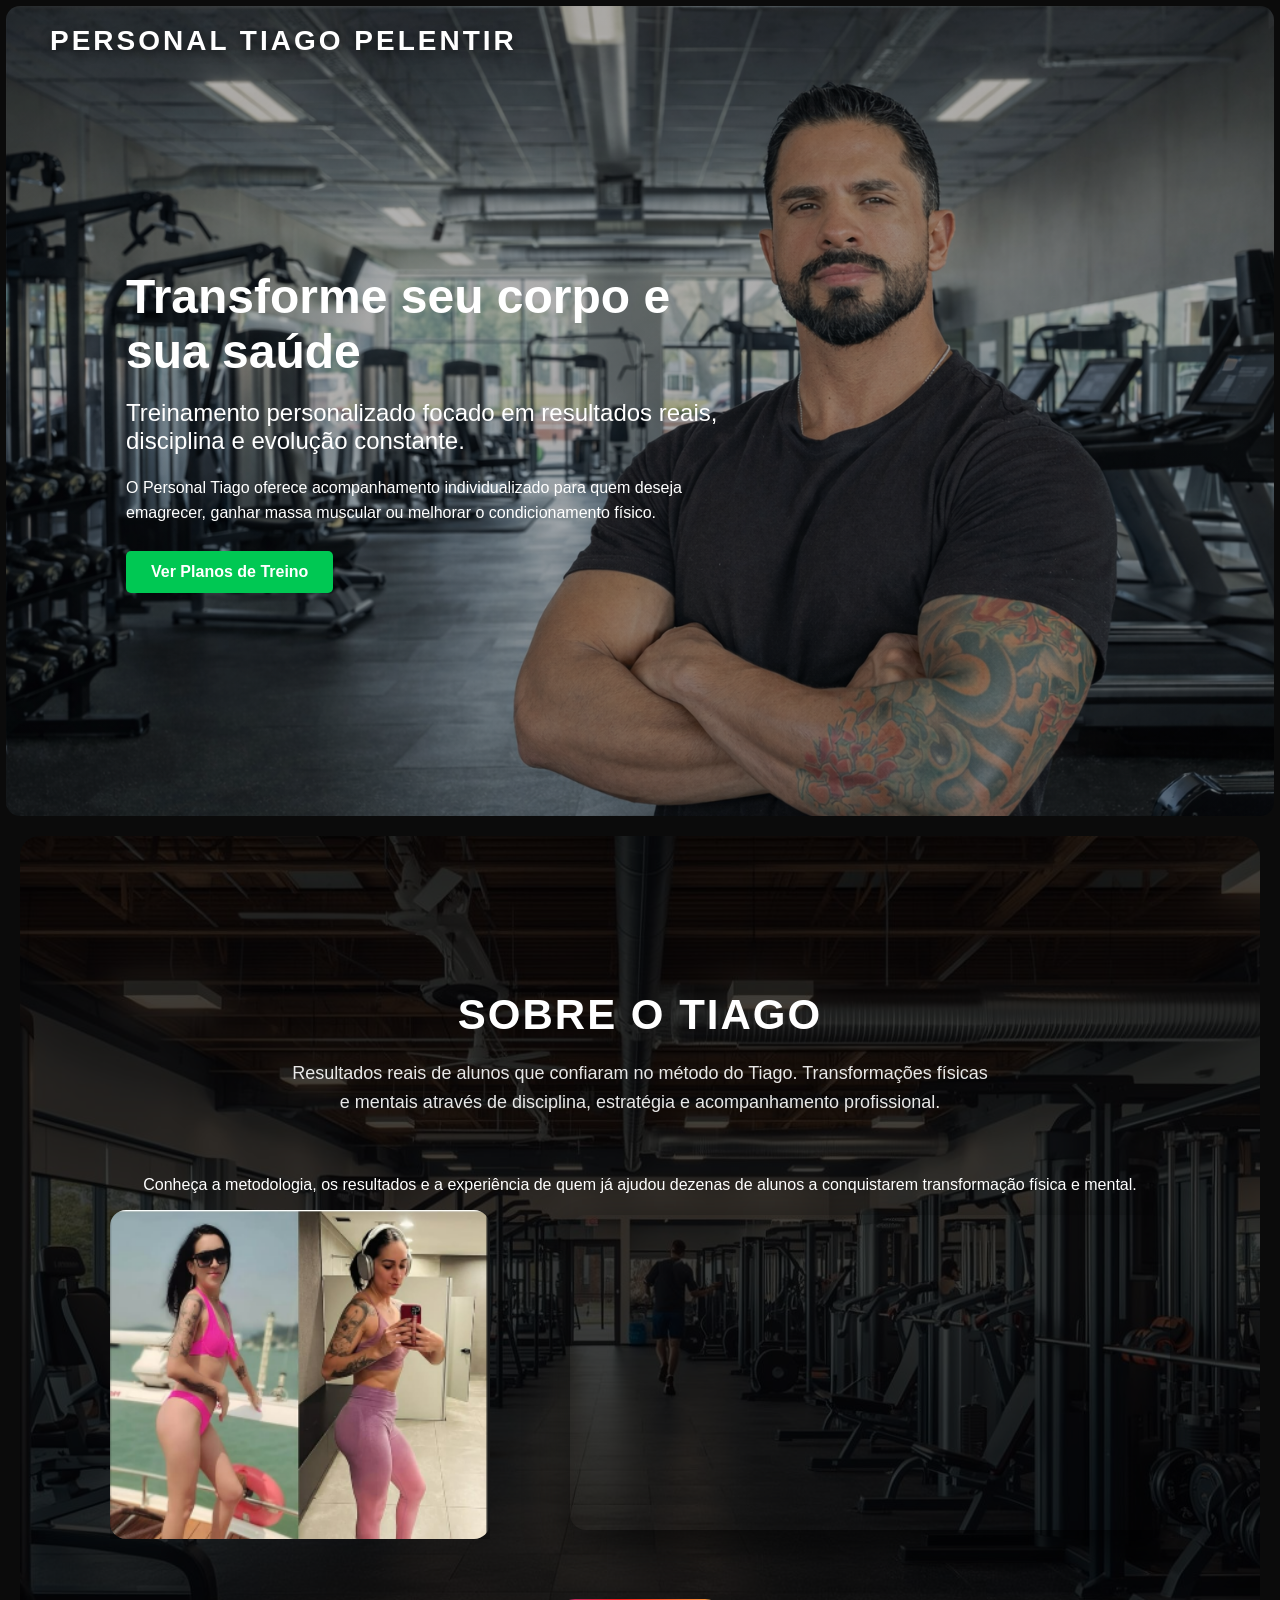
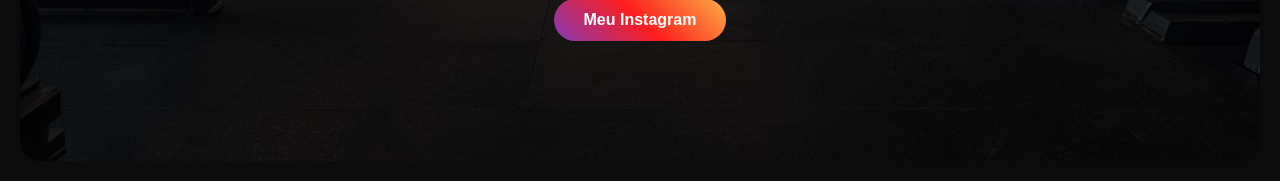
==== commit c7197631: "Update index.html" ====
--- a/index.html
+++ b/index.html
@@ -1,8 +1,6 @@
 <!DOCTYPE html>
 <html lang="pt-BR">
-
 <head>
-
 <meta charset="UTF-8">
 <meta name="viewport" content="width=device-width, initial-scale=1.0">
 
@@ -14,11 +12,10 @@
 
 <body>
 
-<!-- CABEÇALHO -->
-<header class="topo">
+<!-- LOGO TOPO -->
+<header class="logo-topo">
 Personal Tiago Pelentir
 </header>
-
 
 <!-- HERO -->
 <section class="hero">
@@ -68,7 +65,6 @@
 Conheça a metodologia, os resultados e a experiência de quem já
 ajudou dezenas de alunos a conquistarem transformação física e mental.
 </p>
-
 
 <div class="sobre-content">
 
@@ -123,9 +119,7 @@
 
 </section>
 
-
 <script src="../javaS/script.js"></script>
 
 </body>
-
 </html>
--- a/CSS/style.css
+++ b/CSS/style.css
@@ -4,17 +4,23 @@
 background:#0b0b0b;
 }
 
-/* CABEÇALHO */
-
-.topo{
-width:100%;
-background:#000;
-color:white;
-text-align:center;
-padding:15px;
-font-size:20px;
-font-weight:bold;
-letter-spacing:1px;
+/* LOGO TOPO */
+
+.logo-topo{
+position:absolute;
+top:25px;
+left:50px;
+
+color:white;
+font-size:28px;
+font-weight:700;
+
+letter-spacing:3px;
+text-transform:uppercase;
+
+text-shadow:0 4px 10px rgba(0,0,0,0.6);
+
+z-index:20;
 }
 
 /* NAV */
@@ -53,8 +59,8 @@
 
 .hero{
 height:90vh;
-margin:12px;
-border-radius:18px;
+margin:6px;
+border-radius:14px;
 overflow:hidden;
 
 background-image:
@@ -67,12 +73,20 @@
 
 display:flex;
 align-items:center;
+justify-content:flex-start;
+}
+
+.hero .container{
+margin-left:120px;
+margin-right:auto;
+max-width:1100px;
 }
 
 .hero-text{
 color:white;
 max-width:600px;
 padding:40px;
+margin-left:-60px;
 }
 
 .hero h1{
@@ -110,9 +124,9 @@
 /* SOBRE */
 
 .sobre{
-margin:12px;
+margin:20px;
 padding:120px 20px;
-border-radius:18px;
+border-radius:20px;
 overflow:hidden;
 
 background:
@@ -189,7 +203,9 @@
 .btn-instagram{
 display:inline-block;
 padding:12px 30px;
+
 background:linear-gradient(45deg,#833AB4,#FD1D1D,#FCAF45);
+
 color:white;
 text-decoration:none;
 border-radius:30px;
@@ -257,7 +273,9 @@
 font-weight:bold;
 color:#00ff88;
 margin:15px 0;
+
 background:rgba(0,255,136,0.1);
+
 padding:8px 15px;
 border-radius:8px;
 display:inline-block;
@@ -269,11 +287,15 @@
 display:inline-block;
 margin-top:15px;
 padding:12px 25px;
+
 background:linear-gradient(45deg,#00c6ff,#0072ff);
+
 color:#fff;
 text-decoration:none;
 font-weight:bold;
+
 border-radius:8px;
+
 transition:0.3s ease;
 }
 
@@ -287,7 +309,9 @@
 .whatsapp-box{
 margin-top:80px;
 text-align:center;
+
 padding:50px 20px;
+
 background:rgba(0,0,0,0.6);
 border-radius:16px;
 }
@@ -306,11 +330,15 @@
 .btn-whatsapp{
 display:inline-block;
 padding:14px 30px;
+
 background-color:#25D366;
+
 color:white;
 text-decoration:none;
 font-weight:bold;
+
 border-radius:8px;
+
 transition:0.3s;
 }
 
@@ -343,15 +371,7 @@
 
 }
 
-/* CELULAR */
-
 @media (max-width:768px){
-
-.hero,
-.sobre{
-margin:6px;
-border-radius:14px;
-}
 
 nav{
 padding:15px 20px;
@@ -372,6 +392,7 @@
 .hero-text{
 max-width:100%;
 padding:20px;
+margin-left:0;
 }
 
 .hero h1{
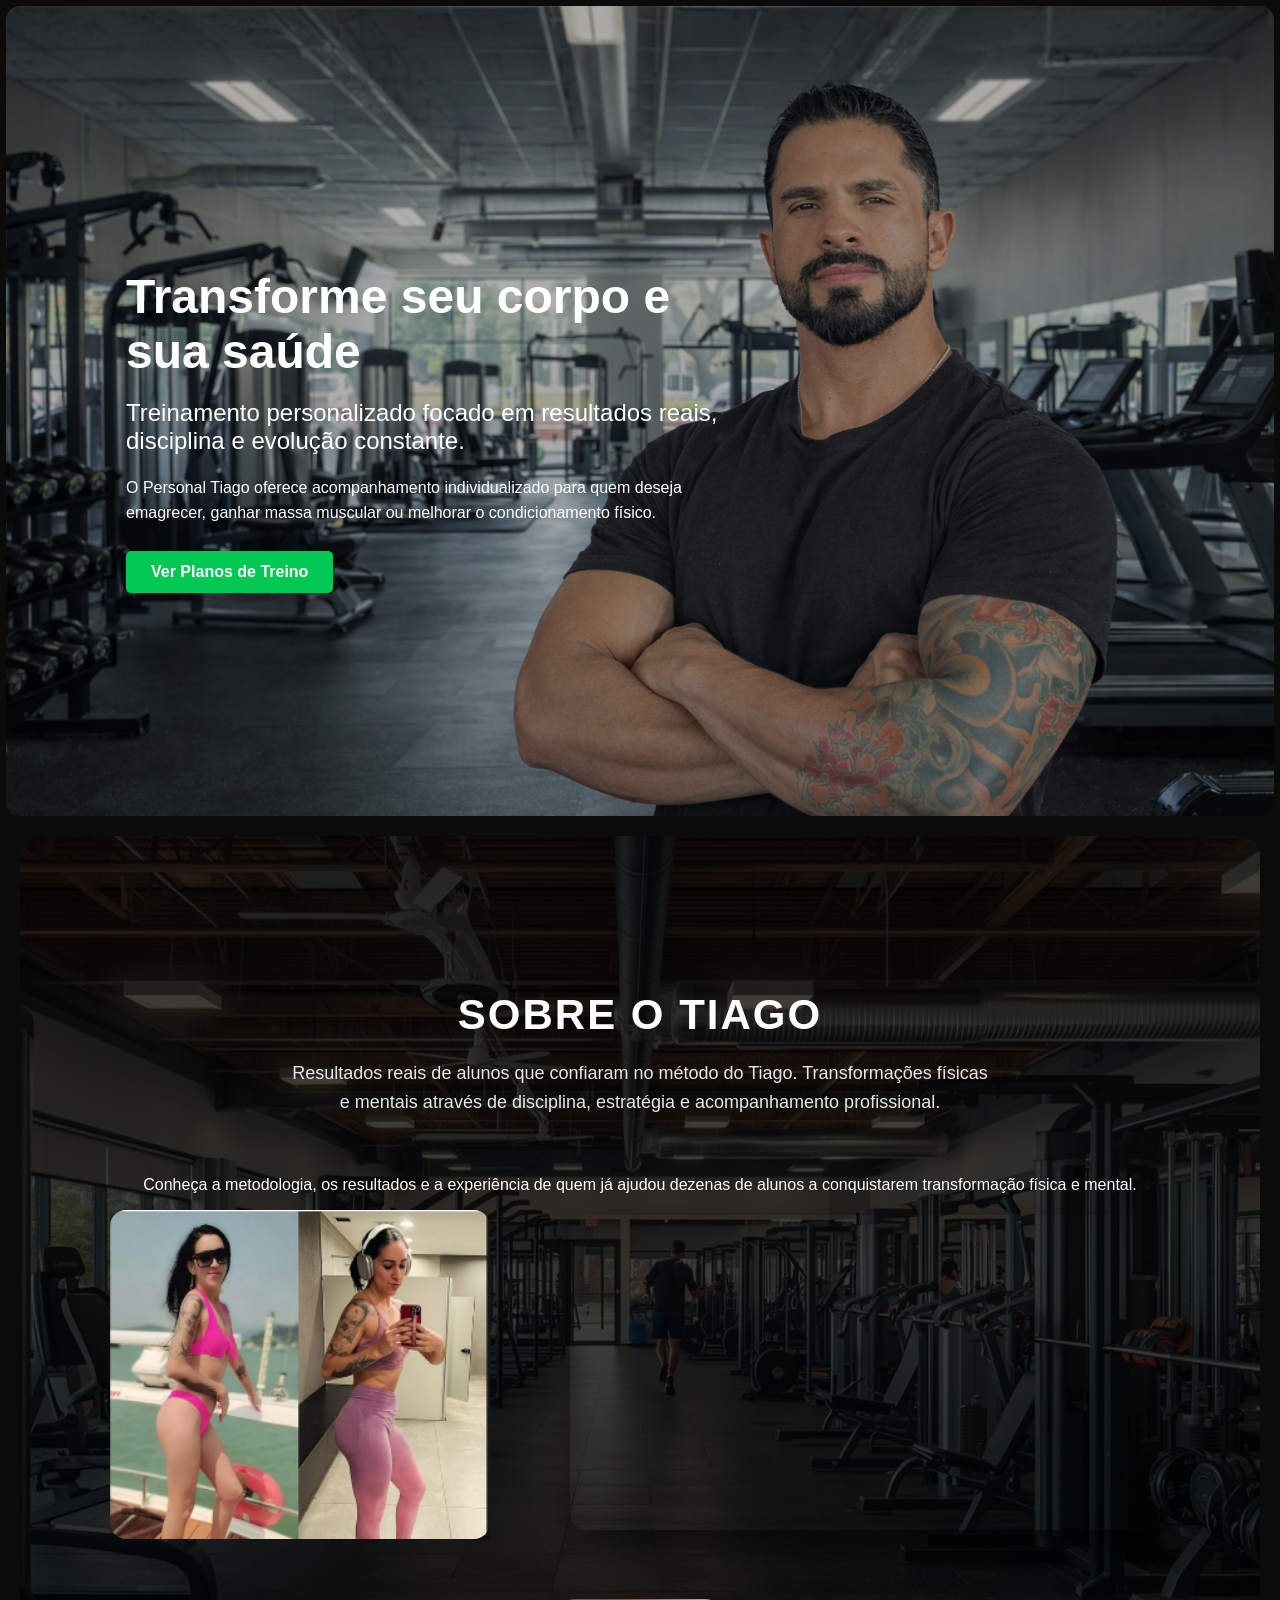
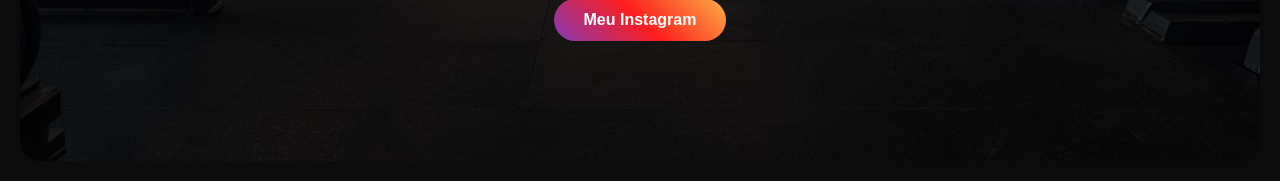
==== commit 2d36a88e: "Update index.html" ====
--- a/index.html
+++ b/index.html
@@ -11,11 +11,6 @@
 </head>
 
 <body>
-
-<!-- LOGO TOPO -->
-<header class="logo-topo">
-Personal Tiago Pelentir
-</header>
 
 <!-- HERO -->
 <section class="hero">
@@ -65,6 +60,7 @@
 Conheça a metodologia, os resultados e a experiência de quem já
 ajudou dezenas de alunos a conquistarem transformação física e mental.
 </p>
+
 
 <div class="sobre-content">
 
@@ -119,6 +115,7 @@
 
 </section>
 
+
 <script src="../javaS/script.js"></script>
 
 </body>
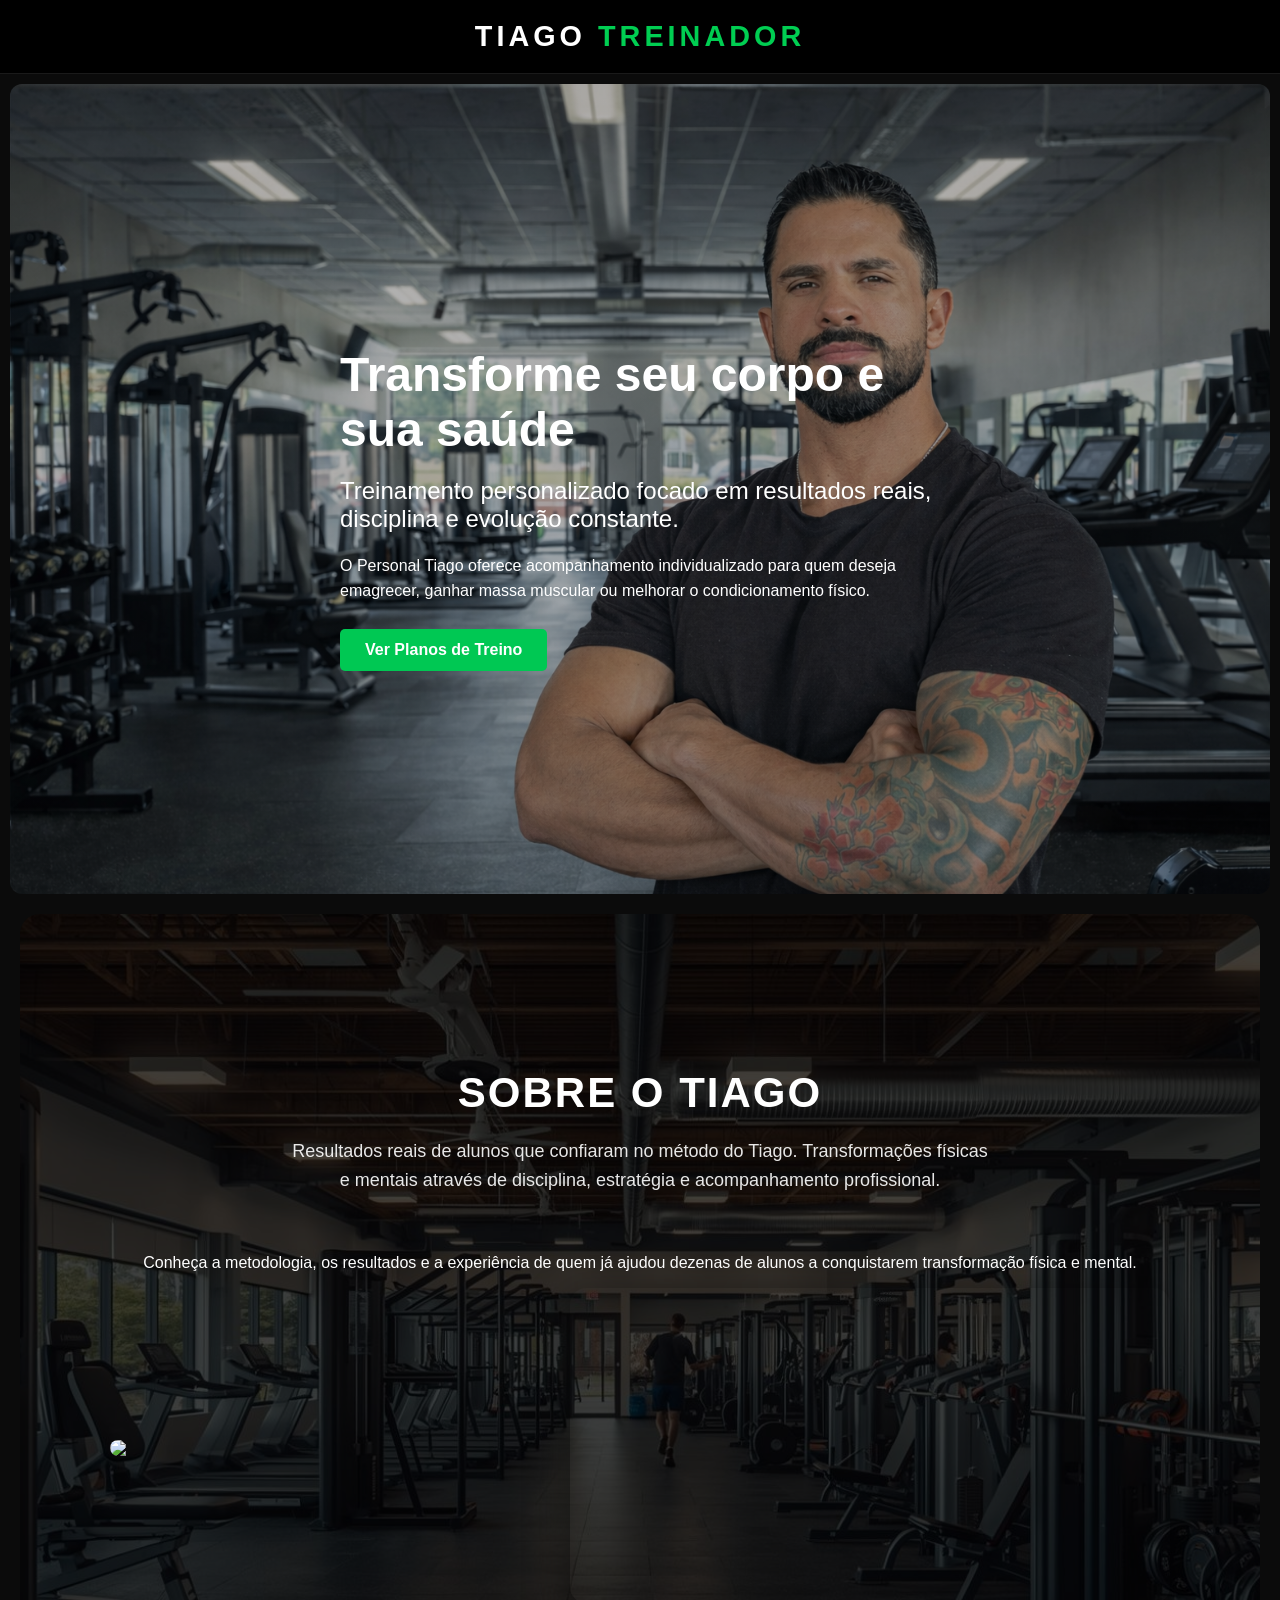
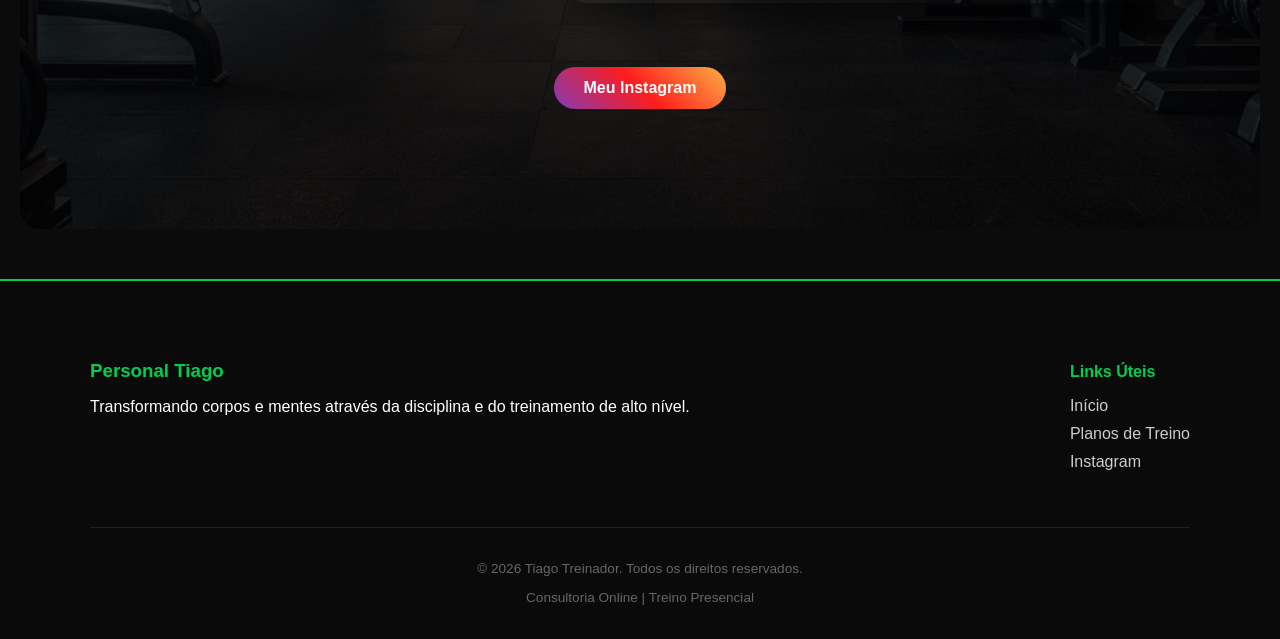
==== commit 05650300: "Update index.html" ====
--- a/index.html
+++ b/index.html
@@ -11,6 +11,12 @@
 </head>
 
 <body>
+
+    <header class="header-simples">
+    <div class="container">
+        <h1 class="nome-professor">TIAGO <span>TREINADOR</span></h1>
+    </div>
+</header>
 
 <!-- HERO -->
 <section class="hero">
@@ -69,7 +75,8 @@
 
 <div class="carrossel-container">
 
-<img src="../IMG/aluno1.png" class="slide active">
+<img src="../IMG/fotopersonal.png" class="slide active">
+<img src="../IMG/aluno1.png" class="slide">
 <img src="../IMG/aluno2.png" class="slide">
 <img src="../IMG/aluno3.png" class="slide">
 <img src="../IMG/aluno4.jpg" class="slide">
@@ -114,7 +121,30 @@
 </div>
 
 </section>
+<footer class="footer-personal">
+    <div class="container">
+        <div class="footer-grid">
+            <div class="footer-info">
+                <h3>Personal Tiago</h3>
+                <p>Transformando corpos e mentes através da disciplina e do treinamento de alto nível.</p>
+            </div>
+            
+            <div class="footer-links">
+                <h4>Links Úteis</h4>
+                <ul>
+                    <li><a href="index.html">Início</a></li>
+                    <li><a href="treinos.html">Planos de Treino</a></li>
+                    <li><a href="https://www.instagram.com/tiagotreinador_10/">Instagram</a></li>
+                </ul>
+            </div>
+        </div>
 
+        <div class="footer-bottom">
+            <p>&copy; 2026 Tiago Treinador. Todos os direitos reservados.</p>
+            <p>Consultoria Online | Treino Presencial</p>
+        </div>
+    </div>
+</footer>
 
 <script src="../javaS/script.js"></script>
 
--- a/CSS/style.css
+++ b/CSS/style.css
@@ -2,25 +2,6 @@
 margin:0;
 font-family:Arial, sans-serif;
 background:#0b0b0b;
-}
-
-/* LOGO TOPO */
-
-.logo-topo{
-position:absolute;
-top:25px;
-left:50px;
-
-color:white;
-font-size:28px;
-font-weight:700;
-
-letter-spacing:3px;
-text-transform:uppercase;
-
-text-shadow:0 4px 10px rgba(0,0,0,0.6);
-
-z-index:20;
 }
 
 /* NAV */
@@ -59,8 +40,8 @@
 
 .hero{
 height:90vh;
-margin:6px;
-border-radius:14px;
+margin:10px;
+border-radius:12px;
 overflow:hidden;
 
 background-image:
@@ -73,20 +54,12 @@
 
 display:flex;
 align-items:center;
-justify-content:flex-start;
-}
-
-.hero .container{
-margin-left:120px;
-margin-right:auto;
-max-width:1100px;
 }
 
 .hero-text{
 color:white;
 max-width:600px;
 padding:40px;
-margin-left:-60px;
 }
 
 .hero h1{
@@ -392,7 +365,6 @@
 .hero-text{
 max-width:100%;
 padding:20px;
-margin-left:0;
 }
 
 .hero h1{
@@ -450,3 +422,69 @@
 }
 
 }
+.footer-personal {
+    background-color: #0a0a0a; /* Um preto bem profundo */
+    color: #ffffff;
+    padding: 60px 0 20px;
+    border-top: 2px solid #00ce52; /* Linha verde igual ao seu botão */
+    margin-top: 50px;
+}
+
+.footer-grid {
+    display: flex;
+    justify-content: space-between;
+    flex-wrap: wrap;
+    gap: 30px;
+    margin-bottom: 40px;
+}
+
+.footer-info h3, .footer-links h4 {
+    color: #00ce52; /* Verde para os títulos */
+    margin-bottom: 15px;
+}
+
+.footer-links ul {
+    list-style: none;
+    padding: 0;
+}
+
+.footer-links ul li {
+    margin-bottom: 10px;
+}
+
+.footer-links a {
+    color: #ccc;
+    text-decoration: none;
+    transition: 0.3s;
+}
+
+.footer-links a:hover {
+    color: #00ce52;
+}
+
+.footer-bottom {
+    text-align: center;
+    border-top: 1px solid #222;
+    padding-top: 20px;
+    color: #666;
+    font-size: 0.85rem;
+}
+.header-simples {
+    background-color: #000; /* Fundo preto puro */
+    padding: 20px 0;
+    text-align: center; /* Centraliza o nome */
+    border-bottom: 1px solid #1a1a1a; /* Linha bem sutil */
+}
+
+.nome-professor {
+    color: #ffffff;
+    font-size: 1.8rem;
+    font-weight: 800;
+    letter-spacing: 4px; /* Espaçamento entre letras para dar um ar moderno */
+    margin: 0;
+    text-transform: uppercase; /* Deixa tudo em maiúsculo */
+}
+
+.nome-professor span {
+    color: #00ce52; /* O verde de destaque */
+}
